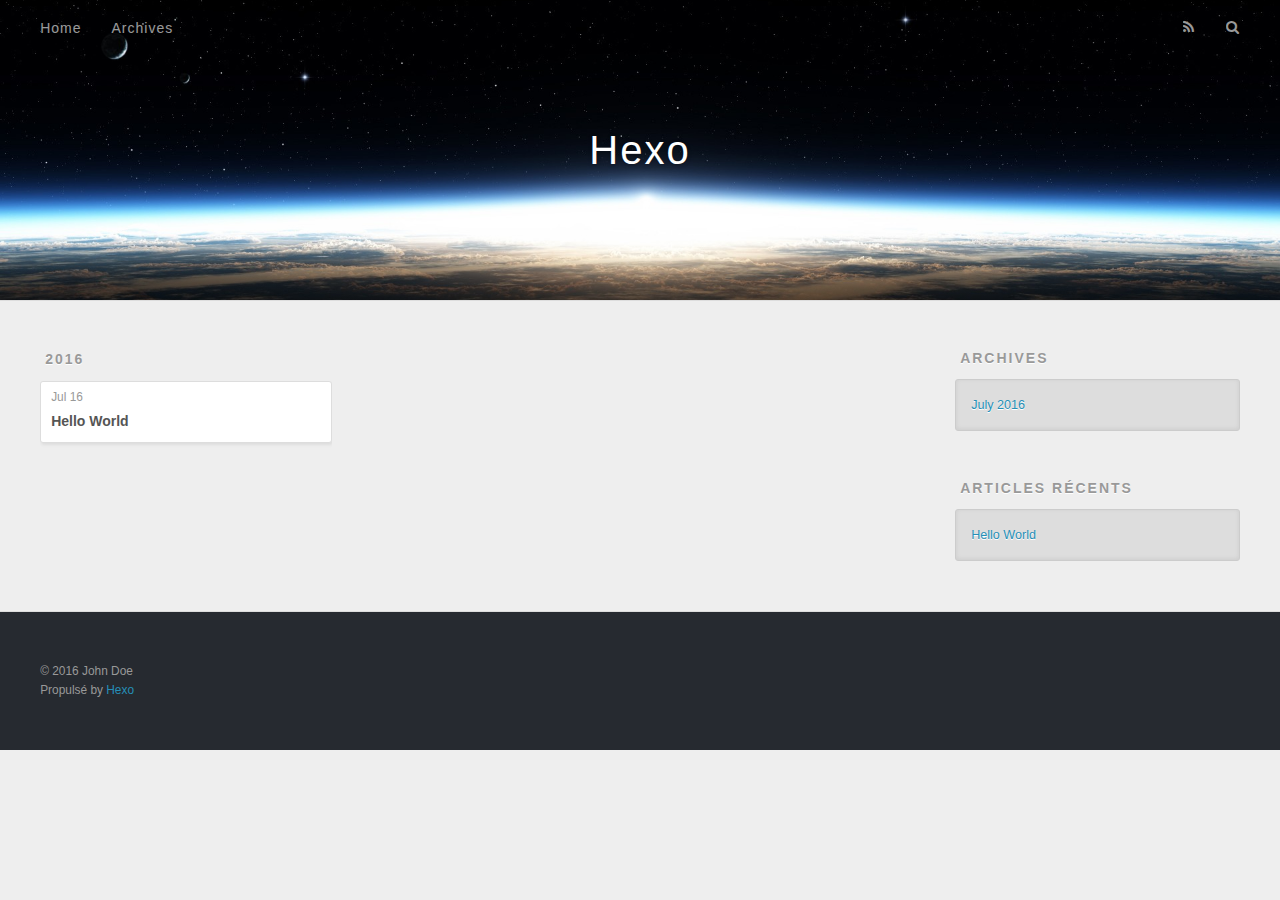
==== archives/index.html @ 78f859c8 "Site updated: 2016-07-16 10:54:52" ====
<!DOCTYPE html>
<html>
<head>
  <meta charset="utf-8">
  
  <title>Archives | Hexo</title>
  <meta name="viewport" content="width=device-width, initial-scale=1, maximum-scale=1">
  <meta property="og:type" content="website">
<meta property="og:title" content="Hexo">
<meta property="og:url" content="http://yoursite.com/archives/index.html">
<meta property="og:site_name" content="Hexo">
<meta name="twitter:card" content="summary">
<meta name="twitter:title" content="Hexo">
  
    <link rel="alternate" href="/atom.xml" title="Hexo" type="application/atom+xml">
  
  
    <link rel="icon" href="/favicon.png">
  
  
    <link href="//fonts.googleapis.com/css?family=Source+Code+Pro" rel="stylesheet" type="text/css">
  
  <link rel="stylesheet" href="/css/style.css">
  

</head>

<body>
  <div id="container">
    <div id="wrap">
      <header id="header">
  <div id="banner"></div>
  <div id="header-outer" class="outer">
    <div id="header-title" class="inner">
      <h1 id="logo-wrap">
        <a href="/" id="logo">Hexo</a>
      </h1>
      
    </div>
    <div id="header-inner" class="inner">
      <nav id="main-nav">
        <a id="main-nav-toggle" class="nav-icon"></a>
        
          <a class="main-nav-link" href="/">Home</a>
        
          <a class="main-nav-link" href="/archives">Archives</a>
        
      </nav>
      <nav id="sub-nav">
        
          <a id="nav-rss-link" class="nav-icon" href="/atom.xml" title="Flux RSS"></a>
        
        <a id="nav-search-btn" class="nav-icon" title="Rechercher"></a>
      </nav>
      <div id="search-form-wrap">
        <form action="//google.com/search" method="get" accept-charset="UTF-8" class="search-form"><input type="search" name="q" results="0" class="search-form-input" placeholder="Search"><button type="submit" class="search-form-submit">&#xF002;</button><input type="hidden" name="sitesearch" value="http://yoursite.com"></form>
      </div>
    </div>
  </div>
</header>
      <div class="outer">
        <section id="main">
  
  
    
    
      
      
      <section class="archives-wrap">
        <div class="archive-year-wrap">
          <a href="/archives/2016" class="archive-year">2016</a>
        </div>
        <div class="archives">
    
    <article class="archive-article archive-type-post">
  <div class="archive-article-inner">
    <header class="archive-article-header">
      <a href="/2016/07/16/hello-world/" class="archive-article-date">
  <time datetime="2016-07-16T02:08:41.000Z" itemprop="datePublished">Jul 16</time>
</a>
      
  
    <h1 itemprop="name">
      <a class="archive-article-title" href="/2016/07/16/hello-world/">Hello World</a>
    </h1>
  

    </header>
  </div>
</article>
  
  
    </div></section>
  

</section>
        
          <aside id="sidebar">
  
    

  
    

  
    
  
    
  <div class="widget-wrap">
    <h3 class="widget-title">Archives</h3>
    <div class="widget">
      <ul class="archive-list"><li class="archive-list-item"><a class="archive-list-link" href="/archives/2016/07/">July 2016</a></li></ul>
    </div>
  </div>


  
    
  <div class="widget-wrap">
    <h3 class="widget-title">Articles récents</h3>
    <div class="widget">
      <ul>
        
          <li>
            <a href="/2016/07/16/hello-world/">Hello World</a>
          </li>
        
      </ul>
    </div>
  </div>

  
</aside>
        
      </div>
      <footer id="footer">
  
  <div class="outer">
    <div id="footer-info" class="inner">
      &copy; 2016 John Doe<br>
      Propulsé by <a href="http://hexo.io/" target="_blank">Hexo</a>
    </div>
  </div>
</footer>
    </div>
    <nav id="mobile-nav">
  
    <a href="/" class="mobile-nav-link">Home</a>
  
    <a href="/archives" class="mobile-nav-link">Archives</a>
  
</nav>
    

<script src="//ajax.googleapis.com/ajax/libs/jquery/2.0.3/jquery.min.js"></script>


  <link rel="stylesheet" href="/fancybox/jquery.fancybox.css">
  <script src="/fancybox/jquery.fancybox.pack.js"></script>


<script src="/js/script.js"></script>

  </div>
</body>
</html>
---- css/style.css ----
body {
  width: 100%;
}
body:before,
body:after {
  content: "";
  display: table;
}
body:after {
  clear: both;
}
html,
body,
div,
span,
applet,
object,
iframe,
h1,
h2,
h3,
h4,
h5,
h6,
p,
blockquote,
pre,
a,
abbr,
acronym,
address,
big,
cite,
code,
del,
dfn,
em,
img,
ins,
kbd,
q,
s,
samp,
small,
strike,
strong,
sub,
sup,
tt,
var,
dl,
dt,
dd,
ol,
ul,
li,
fieldset,
form,
label,
legend,
table,
caption,
tbody,
tfoot,
thead,
tr,
th,
td {
  margin: 0;
  padding: 0;
  border: 0;
  outline: 0;
  font-weight: inherit;
  font-style: inherit;
  font-family: inherit;
  font-size: 100%;
  vertical-align: baseline;
}
body {
  line-height: 1;
  color: #000;
  background: #fff;
}
ol,
ul {
  list-style: none;
}
table {
  border-collapse: separate;
  border-spacing: 0;
  vertical-align: middle;
}
caption,
th,
td {
  text-align: left;
  font-weight: normal;
  vertical-align: middle;
}
a img {
  border: none;
}
input,
button {
  margin: 0;
  padding: 0;
}
input::-moz-focus-inner,
button::-moz-focus-inner {
  border: 0;
  padding: 0;
}
@font-face {
  font-family: FontAwesome;
  font-style: normal;
  font-weight: normal;
  src: url("fonts/fontawesome-webfont.eot?v=#4.0.3");
  src: url("fonts/fontawesome-webfont.eot?#iefix&v=#4.0.3") format("embedded-opentype"), url("fonts/fontawesome-webfont.woff?v=#4.0.3") format("woff"), url("fonts/fontawesome-webfont.ttf?v=#4.0.3") format("truetype"), url("fonts/fontawesome-webfont.svg#fontawesomeregular?v=#4.0.3") format("svg");
}
html,
body,
#container {
  height: 100%;
}
body {
  background: #eee;
  font: 14px "Helvetica Neue", Helvetica, Arial, sans-serif;
  -webkit-text-size-adjust: 100%;
}
.outer {
  max-width: 1220px;
  margin: 0 auto;
  padding: 0 20px;
}
.outer:before,
.outer:after {
  content: "";
  display: table;
}
.outer:after {
  clear: both;
}
.inner {
  display: inline;
  float: left;
  width: 98.33333333333333%;
  margin: 0 0.833333333333333%;
}
.left,
.alignleft {
  float: left;
}
.right,
.alignright {
  float: right;
}
.clear {
  clear: both;
}
#container {
  position: relative;
}
.mobile-nav-on {
  overflow: hidden;
}
#wrap {
  height: 100%;
  width: 100%;
  position: absolute;
  top: 0;
  left: 0;
  -webkit-transition: 0.2s ease-out;
  -moz-transition: 0.2s ease-out;
  -ms-transition: 0.2s ease-out;
  transition: 0.2s ease-out;
  z-index: 1;
  background: #eee;
}
.mobile-nav-on #wrap {
  left: 280px;
}
@media screen and (min-width: 768px) {
  #main {
    display: inline;
    float: left;
    width: 73.33333333333333%;
    margin: 0 0.833333333333333%;
  }
}
.article-date,
.article-category-link,
.archive-year,
.widget-title {
  text-decoration: none;
  text-transform: uppercase;
  letter-spacing: 2px;
  color: #999;
  margin-bottom: 1em;
  margin-left: 5px;
  line-height: 1em;
  text-shadow: 0 1px #fff;
  font-weight: bold;
}
.article-inner,
.archive-article-inner {
  background: #fff;
  -webkit-box-shadow: 1px 2px 3px #ddd;
  box-shadow: 1px 2px 3px #ddd;
  border: 1px solid #ddd;
  -webkit-border-radius: 3px;
  border-radius: 3px;
}
.article-entry h1,
.widget h1 {
  font-size: 2em;
}
.article-entry h2,
.widget h2 {
  font-size: 1.5em;
}
.article-entry h3,
.widget h3 {
  font-size: 1.3em;
}
.article-entry h4,
.widget h4 {
  font-size: 1.2em;
}
.article-entry h5,
.widget h5 {
  font-size: 1em;
}
.article-entry h6,
.widget h6 {
  font-size: 1em;
  color: #999;
}
.article-entry hr,
.widget hr {
  border: 1px dashed #ddd;
}
.article-entry strong,
.widget strong {
  font-weight: bold;
}
.article-entry em,
.widget em,
.article-entry cite,
.widget cite {
  font-style: italic;
}
.article-entry sup,
.widget sup,
.article-entry sub,
.widget sub {
  font-size: 0.75em;
  line-height: 0;
  position: relative;
  vertical-align: baseline;
}
.article-entry sup,
.widget sup {
  top: -0.5em;
}
.article-entry sub,
.widget sub {
  bottom: -0.2em;
}
.article-entry small,
.widget small {
  font-size: 0.85em;
}
.article-entry acronym,
.widget acronym,
.article-entry abbr,
.widget abbr {
  border-bottom: 1px dotted;
}
.article-entry ul,
.widget ul,
.article-entry ol,
.widget ol,
.article-entry dl,
.widget dl {
  margin: 0 20px;
  line-height: 1.6em;
}
.article-entry ul ul,
.widget ul ul,
.article-entry ol ul,
.widget ol ul,
.article-entry ul ol,
.widget ul ol,
.article-entry ol ol,
.widget ol ol {
  margin-top: 0;
  margin-bottom: 0;
}
.article-entry ul,
.widget ul {
  list-style: disc;
}
.article-entry ol,
.widget ol {
  list-style: decimal;
}
.article-entry dt,
.widget dt {
  font-weight: bold;
}
#header {
  height: 300px;
  position: relative;
  border-bottom: 1px solid #ddd;
}
#header:before,
#header:after {
  content: "";
  position: absolute;
  left: 0;
  right: 0;
  height: 40px;
}
#header:before {
  top: 0;
  background: -webkit-linear-gradient(rgba(0,0,0,0.2), transparent);
  background: -moz-linear-gradient(rgba(0,0,0,0.2), transparent);
  background: -ms-linear-gradient(rgba(0,0,0,0.2), transparent);
  background: linear-gradient(rgba(0,0,0,0.2), transparent);
}
#header:after {
  bottom: 0;
  background: -webkit-linear-gradient(transparent, rgba(0,0,0,0.2));
  background: -moz-linear-gradient(transparent, rgba(0,0,0,0.2));
  background: -ms-linear-gradient(transparent, rgba(0,0,0,0.2));
  background: linear-gradient(transparent, rgba(0,0,0,0.2));
}
#header-outer {
  height: 100%;
  position: relative;
}
#header-inner {
  position: relative;
  overflow: hidden;
}
#banner {
  position: absolute;
  top: 0;
  left: 0;
  width: 100%;
  height: 100%;
  background: url("images/banner.jpg") center #000;
  -webkit-background-size: cover;
  -moz-background-size: cover;
  background-size: cover;
  z-index: -1;
}
#header-title {
  text-align: center;
  height: 40px;
  position: absolute;
  top: 50%;
  left: 0;
  margin-top: -20px;
}
#logo,
#subtitle {
  text-decoration: none;
  color: #fff;
  font-weight: 300;
  text-shadow: 0 1px 4px rgba(0,0,0,0.3);
}
#logo {
  font-size: 40px;
  line-height: 40px;
  letter-spacing: 2px;
}
#subtitle {
  font-size: 16px;
  line-height: 16px;
  letter-spacing: 1px;
}
#subtitle-wrap {
  margin-top: 16px;
}
#main-nav {
  float: left;
  margin-left: -15px;
}
.nav-icon,
.main-nav-link {
  float: left;
  color: #fff;
  opacity: 0.6;
  text-decoration: none;
  text-shadow: 0 1px rgba(0,0,0,0.2);
  -webkit-transition: opacity 0.2s;
  -moz-transition: opacity 0.2s;
  -ms-transition: opacity 0.2s;
  transition: opacity 0.2s;
  display: block;
  padding: 20px 15px;
}
.nav-icon:hover,
.main-nav-link:hover {
  opacity: 1;
}
.nav-icon {
  font-family: FontAwesome;
  text-align: center;
  font-size: 14px;
  width: 14px;
  height: 14px;
  padding: 20px 15px;
  position: relative;
  cursor: pointer;
}
.main-nav-link {
  font-weight: 300;
  letter-spacing: 1px;
}
@media screen and (max-width: 479px) {
  .main-nav-link {
    display: none;
  }
}
#main-nav-toggle {
  display: none;
}
#main-nav-toggle:before {
  content: "\f0c9";
}
@media screen and (max-width: 479px) {
  #main-nav-toggle {
    display: block;
  }
}
#sub-nav {
  float: right;
  margin-right: -15px;
}
#nav-rss-link:before {
  content: "\f09e";
}
#nav-search-btn:before {
  content: "\f002";
}
#search-form-wrap {
  position: absolute;
  top: 15px;
  width: 150px;
  height: 30px;
  right: -150px;
  opacity: 0;
  -webkit-transition: 0.2s ease-out;
  -moz-transition: 0.2s ease-out;
  -ms-transition: 0.2s ease-out;
  transition: 0.2s ease-out;
}
#search-form-wrap.on {
  opacity: 1;
  right: 0;
}
@media screen and (max-width: 479px) {
  #search-form-wrap {
    width: 100%;
    right: -100%;
  }
}
.search-form {
  position: absolute;
  top: 0;
  left: 0;
  right: 0;
  background: #fff;
  padding: 5px 15px;
  -webkit-border-radius: 15px;
  border-radius: 15px;
  -webkit-box-shadow: 0 0 10px rgba(0,0,0,0.3);
  box-shadow: 0 0 10px rgba(0,0,0,0.3);
}
.search-form-input {
  border: none;
  background: none;
  color: #555;
  width: 100%;
  font: 13px "Helvetica Neue", Helvetica, Arial, sans-serif;
  outline: none;
}
.search-form-input::-webkit-search-results-decoration,
.search-form-input::-webkit-search-cancel-button {
  -webkit-appearance: none;
}
.search-form-submit {
  position: absolute;
  top: 50%;
  right: 10px;
  margin-top: -7px;
  font: 13px FontAwesome;
  border: none;
  background: none;
  color: #bbb;
  cursor: pointer;
}
.search-form-submit:hover,
.search-form-submit:focus {
  color: #777;
}
.article {
  margin: 50px 0;
}
.article-inner {
  overflow: hidden;
}
.article-meta:before,
.article-meta:after {
  content: "";
  display: table;
}
.article-meta:after {
  clear: both;
}
.article-date {
  float: left;
}
.article-category {
  float: left;
  line-height: 1em;
  color: #ccc;
  text-shadow: 0 1px #fff;
  margin-left: 8px;
}
.article-category:before {
  content: "\2022";
}
.article-category-link {
  margin: 0 12px 1em;
}
.article-header {
  padding: 20px 20px 0;
}
.article-title {
  text-decoration: none;
  font-size: 2em;
  font-weight: bold;
  color: #555;
  line-height: 1.1em;
  -webkit-transition: color 0.2s;
  -moz-transition: color 0.2s;
  -ms-transition: color 0.2s;
  transition: color 0.2s;
}
a.article-title:hover {
  color: #258fb8;
}
.article-entry {
  color: #555;
  padding: 0 20px;
}
.article-entry:before,
.article-entry:after {
  content: "";
  display: table;
}
.article-entry:after {
  clear: both;
}
.article-entry p,
.article-entry table {
  line-height: 1.6em;
  margin: 1.6em 0;
}
.article-entry h1,
.article-entry h2,
.article-entry h3,
.article-entry h4,
.article-entry h5,
.article-entry h6 {
  font-weight: bold;
}
.article-entry h1,
.article-entry h2,
.article-entry h3,
.article-entry h4,
.article-entry h5,
.article-entry h6 {
  line-height: 1.1em;
  margin: 1.1em 0;
}
.article-entry a {
  color: #258fb8;
  text-decoration: none;
}
.article-entry a:hover {
  text-decoration: underline;
}
.article-entry ul,
.article-entry ol,
.article-entry dl {
  margin-top: 1.6em;
  margin-bottom: 1.6em;
}
.article-entry img,
.article-entry video {
  max-width: 100%;
  height: auto;
  display: block;
  margin: auto;
}
.article-entry iframe {
  border: none;
}
.article-entry table {
  width: 100%;
  border-collapse: collapse;
  border-spacing: 0;
}
.article-entry th {
  font-weight: bold;
  border-bottom: 3px solid #ddd;
  padding-bottom: 0.5em;
}
.article-entry td {
  border-bottom: 1px solid #ddd;
  padding: 10px 0;
}
.article-entry blockquote {
  font-family: Georgia, "Times New Roman", serif;
  font-size: 1.4em;
  margin: 1.6em 20px;
  text-align: center;
}
.article-entry blockquote footer {
  font-size: 14px;
  margin: 1.6em 0;
  font-family: "Helvetica Neue", Helvetica, Arial, sans-serif;
}
.article-entry blockquote footer cite:before {
  content: "—";
  padding: 0 0.5em;
}
.article-entry .pullquote {
  text-align: left;
  width: 45%;
  margin: 0;
}
.article-entry .pullquote.left {
  margin-left: 0.5em;
  margin-right: 1em;
}
.article-entry .pullquote.right {
  margin-right: 0.5em;
  margin-left: 1em;
}
.article-entry .caption {
  color: #999;
  display: block;
  font-size: 0.9em;
  margin-top: 0.5em;
  position: relative;
  text-align: center;
}
.article-entry .video-container {
  position: relative;
  padding-top: 56.25%;
  height: 0;
  overflow: hidden;
}
.article-entry .video-container iframe,
.article-entry .video-container object,
.article-entry .video-container embed {
  position: absolute;
  top: 0;
  left: 0;
  width: 100%;
  height: 100%;
  margin-top: 0;
}
.article-more-link a {
  display: inline-block;
  line-height: 1em;
  padding: 6px 15px;
  -webkit-border-radius: 15px;
  border-radius: 15px;
  background: #eee;
  color: #999;
  text-shadow: 0 1px #fff;
  text-decoration: none;
}
.article-more-link a:hover {
  background: #258fb8;
  color: #fff;
  text-decoration: none;
  text-shadow: 0 1px #1e7293;
}
.article-footer {
  font-size: 0.85em;
  line-height: 1.6em;
  border-top: 1px solid #ddd;
  padding-top: 1.6em;
  margin: 0 20px 20px;
}
.article-footer:before,
.article-footer:after {
  content: "";
  display: table;
}
.article-footer:after {
  clear: both;
}
.article-footer a {
  color: #999;
  text-decoration: none;
}
.article-footer a:hover {
  color: #555;
}
.article-tag-list-item {
  float: left;
  margin-right: 10px;
}
.article-tag-list-link:before {
  content: "#";
}
.article-comment-link {
  float: right;
}
.article-comment-link:before {
  content: "\f075";
  font-family: FontAwesome;
  padding-right: 8px;
}
.article-share-link {
  cursor: pointer;
  float: right;
  margin-left: 20px;
}
.article-share-link:before {
  content: "\f064";
  font-family: FontAwesome;
  padding-right: 6px;
}
#article-nav {
  position: relative;
}
#article-nav:before,
#article-nav:after {
  content: "";
  display: table;
}
#article-nav:after {
  clear: both;
}
@media screen and (min-width: 768px) {
  #article-nav {
    margin: 50px 0;
  }
  #article-nav:before {
    width: 8px;
    height: 8px;
    position: absolute;
    top: 50%;
    left: 50%;
    margin-top: -4px;
    margin-left: -4px;
    content: "";
    -webkit-border-radius: 50%;
    border-radius: 50%;
    background: #ddd;
    -webkit-box-shadow: 0 1px 2px #fff;
    box-shadow: 0 1px 2px #fff;
  }
}
.article-nav-link-wrap {
  text-decoration: none;
  text-shadow: 0 1px #fff;
  color: #999;
  -webkit-box-sizing: border-box;
  -moz-box-sizing: border-box;
  box-sizing: border-box;
  margin-top: 50px;
  text-align: center;
  display: block;
}
.article-nav-link-wrap:hover {
  color: #555;
}
@media screen and (min-width: 768px) {
  .article-nav-link-wrap {
    width: 50%;
    margin-top: 0;
  }
}
@media screen and (min-width: 768px) {
  #article-nav-newer {
    float: left;
    text-align: right;
    padding-right: 20px;
  }
}
@media screen and (min-width: 768px) {
  #article-nav-older {
    float: right;
    text-align: left;
    padding-left: 20px;
  }
}
.article-nav-caption {
  text-transform: uppercase;
  letter-spacing: 2px;
  color: #ddd;
  line-height: 1em;
  font-weight: bold;
}
#article-nav-newer .article-nav-caption {
  margin-right: -2px;
}
.article-nav-title {
  font-size: 0.85em;
  line-height: 1.6em;
  margin-top: 0.5em;
}
.article-share-box {
  position: absolute;
  display: none;
  background: #fff;
  -webkit-box-shadow: 1px 2px 10px rgba(0,0,0,0.2);
  box-shadow: 1px 2px 10px rgba(0,0,0,0.2);
  -webkit-border-radius: 3px;
  border-radius: 3px;
  margin-left: -145px;
  overflow: hidden;
  z-index: 1;
}
.article-share-box.on {
  display: block;
}
.article-share-input {
  width: 100%;
  background: none;
  -webkit-box-sizing: border-box;
  -moz-box-sizing: border-box;
  box-sizing: border-box;
  font: 14px "Helvetica Neue", Helvetica, Arial, sans-serif;
  padding: 0 15px;
  color: #555;
  outline: none;
  border: 1px solid #ddd;
  -webkit-border-radius: 3px 3px 0 0;
  border-radius: 3px 3px 0 0;
  height: 36px;
  line-height: 36px;
}
.article-share-links {
  background: #eee;
}
.article-share-links:before,
.article-share-links:after {
  content: "";
  display: table;
}
.article-share-links:after {
  clear: both;
}
.article-share-twitter,
.article-share-facebook,
.article-share-pinterest,
.article-share-google {
  width: 50px;
  height: 36px;
  display: block;
  float: left;
  position: relative;
  color: #999;
  text-shadow: 0 1px #fff;
}
.article-share-twitter:before,
.article-share-facebook:before,
.article-share-pinterest:before,
.article-share-google:before {
  font-size: 20px;
  font-family: FontAwesome;
  width: 20px;
  height: 20px;
  position: absolute;
  top: 50%;
  left: 50%;
  margin-top: -10px;
  margin-left: -10px;
  text-align: center;
}
.article-share-twitter:hover,
.article-share-facebook:hover,
.article-share-pinterest:hover,
.article-share-google:hover {
  color: #fff;
}
.article-share-twitter:before {
  content: "\f099";
}
.article-share-twitter:hover {
  background: #00aced;
  text-shadow: 0 1px #008abe;
}
.article-share-facebook:before {
  content: "\f09a";
}
.article-share-facebook:hover {
  background: #3b5998;
  text-shadow: 0 1px #2f477a;
}
.article-share-pinterest:before {
  content: "\f0d2";
}
.article-share-pinterest:hover {
  background: #cb2027;
  text-shadow: 0 1px #a21a1f;
}
.article-share-google:before {
  content: "\f0d5";
}
.article-share-google:hover {
  background: #dd4b39;
  text-shadow: 0 1px #be3221;
}
.article-gallery {
  background: #000;
  position: relative;
}
.article-gallery-photos {
  position: relative;
  overflow: hidden;
}
.article-gallery-img {
  display: none;
  max-width: 100%;
}
.article-gallery-img:first-child {
  display: block;
}
.article-gallery-img.loaded {
  position: absolute;
  display: block;
}
.article-gallery-img img {
  display: block;
  max-width: 100%;
  margin: 0 auto;
}
#comments {
  background: #fff;
  -webkit-box-shadow: 1px 2px 3px #ddd;
  box-shadow: 1px 2px 3px #ddd;
  padding: 20px;
  border: 1px solid #ddd;
  -webkit-border-radius: 3px;
  border-radius: 3px;
  margin: 50px 0;
}
#comments a {
  color: #258fb8;
}
.archives-wrap {
  margin: 50px 0;
}
.archives:before,
.archives:after {
  content: "";
  display: table;
}
.archives:after {
  clear: both;
}
.archive-year-wrap {
  margin-bottom: 1em;
}
.archives {
  -webkit-column-gap: 10px;
  -moz-column-gap: 10px;
  column-gap: 10px;
}
@media screen and (min-width: 480px) and (max-width: 767px) {
  .archives {
    -webkit-column-count: 2;
    -moz-column-count: 2;
    column-count: 2;
  }
}
@media screen and (min-width: 768px) {
  .archives {
    -webkit-column-count: 3;
    -moz-column-count: 3;
    column-count: 3;
  }
}
.archive-article {
  -webkit-column-break-inside: avoid;
  page-break-inside: avoid;
  overflow: hidden;
  break-inside: avoid-column;
}
.archive-article-inner {
  padding: 10px;
  margin-bottom: 15px;
}
.archive-article-title {
  text-decoration: none;
  font-weight: bold;
  color: #555;
  -webkit-transition: color 0.2s;
  -moz-transition: color 0.2s;
  -ms-transition: color 0.2s;
  transition: color 0.2s;
  line-height: 1.6em;
}
.archive-article-title:hover {
  color: #258fb8;
}
.archive-article-footer {
  margin-top: 1em;
}
.archive-article-date {
  color: #999;
  text-decoration: none;
  font-size: 0.85em;
  line-height: 1em;
  margin-bottom: 0.5em;
  display: block;
}
#page-nav {
  margin: 50px auto;
  background: #fff;
  -webkit-box-shadow: 1px 2px 3px #ddd;
  box-shadow: 1px 2px 3px #ddd;
  border: 1px solid #ddd;
  -webkit-border-radius: 3px;
  border-radius: 3px;
  text-align: center;
  color: #999;
  overflow: hidden;
}
#page-nav:before,
#page-nav:after {
  content: "";
  display: table;
}
#page-nav:after {
  clear: both;
}
#page-nav a,
#page-nav span {
  padding: 10px 20px;
  line-height: 1;
  height: 2ex;
}
#page-nav a {
  color: #999;
  text-decoration: none;
}
#page-nav a:hover {
  background: #999;
  color: #fff;
}
#page-nav .prev {
  float: left;
}
#page-nav .next {
  float: right;
}
#page-nav .page-number {
  display: inline-block;
}
@media screen and (max-width: 479px) {
  #page-nav .page-number {
    display: none;
  }
}
#page-nav .current {
  color: #555;
  font-weight: bold;
}
#page-nav .space {
  color: #ddd;
}
#footer {
  background: #262a30;
  padding: 50px 0;
  border-top: 1px solid #ddd;
  color: #999;
}
#footer a {
  color: #258fb8;
  text-decoration: none;
}
#footer a:hover {
  text-decoration: underline;
}
#footer-info {
  line-height: 1.6em;
  font-size: 0.85em;
}
.article-entry pre,
.article-entry .highlight {
  background: #2d2d2d;
  margin: 0 -20px;
  padding: 15px 20px;
  border-style: solid;
  border-color: #ddd;
  border-width: 1px 0;
  overflow: auto;
  color: #ccc;
  line-height: 22.400000000000002px;
}
.article-entry .highlight .gutter pre,
.article-entry .gist .gist-file .gist-data .line-numbers {
  color: #666;
  font-size: 0.85em;
}
.article-entry pre,
.article-entry code {
  font-family: "Source Code Pro", Consolas, Monaco, Menlo, Consolas, monospace;
}
.article-entry code {
  background: #eee;
  text-shadow: 0 1px #fff;
  padding: 0 0.3em;
}
.article-entry pre code {
  background: none;
  text-shadow: none;
  padding: 0;
}
.article-entry .highlight pre {
  border: none;
  margin: 0;
  padding: 0;
}
.article-entry .highlight table {
  margin: 0;
  width: auto;
}
.article-entry .highlight td {
  border: none;
  padding: 0;
}
.article-entry .highlight figcaption {
  font-size: 0.85em;
  color: #999;
  line-height: 1em;
  margin-bottom: 1em;
}
.article-entry .highlight figcaption:before,
.article-entry .highlight figcaption:after {
  content: "";
  display: table;
}
.article-entry .highlight figcaption:after {
  clear: both;
}
.article-entry .highlight figcaption a {
  float: right;
}
.article-entry .highlight .gutter pre {
  text-align: right;
  padding-right: 20px;
}
.article-entry .highlight .line {
  height: 22.400000000000002px;
}
.article-entry .highlight .line.marked {
  background: #515151;
}
.article-entry .gist {
  margin: 0 -20px;
  border-style: solid;
  border-color: #ddd;
  border-width: 1px 0;
  background: #2d2d2d;
  padding: 15px 20px 15px 0;
}
.article-entry .gist .gist-file {
  border: none;
  font-family: "Source Code Pro", Consolas, Monaco, Menlo, Consolas, monospace;
  margin: 0;
}
.article-entry .gist .gist-file .gist-data {
  background: none;
  border: none;
}
.article-entry .gist .gist-file .gist-data .line-numbers {
  background: none;
  border: none;
  padding: 0 20px 0 0;
}
.article-entry .gist .gist-file .gist-data .line-data {
  padding: 0 !important;
}
.article-entry .gist .gist-file .highlight {
  margin: 0;
  padding: 0;
  border: none;
}
.article-entry .gist .gist-file .gist-meta {
  background: #2d2d2d;
  color: #999;
  font: 0.85em "Helvetica Neue", Helvetica, Arial, sans-serif;
  text-shadow: 0 0;
  padding: 0;
  margin-top: 1em;
  margin-left: 20px;
}
.article-entry .gist .gist-file .gist-meta a {
  color: #258fb8;
  font-weight: normal;
}
.article-entry .gist .gist-file .gist-meta a:hover {
  text-decoration: underline;
}
pre .comment,
pre .title {
  color: #999;
}
pre .variable,
pre .attribute,
pre .tag,
pre .regexp,
pre .ruby .constant,
pre .xml .tag .title,
pre .xml .pi,
pre .xml .doctype,
pre .html .doctype,
pre .css .id,
pre .css .class,
pre .css .pseudo {
  color: #f2777a;
}
pre .number,
pre .preprocessor,
pre .built_in,
pre .literal,
pre .params,
pre .constant {
  color: #f99157;
}
pre .class,
pre .ruby .class .title,
pre .css .rules .attribute {
  color: #9c9;
}
pre .string,
pre .value,
pre .inheritance,
pre .header,
pre .ruby .symbol,
pre .xml .cdata {
  color: #9c9;
}
pre .css .hexcolor {
  color: #6cc;
}
pre .function,
pre .python .decorator,
pre .python .title,
pre .ruby .function .title,
pre .ruby .title .keyword,
pre .perl .sub,
pre .javascript .title,
pre .coffeescript .title {
  color: #69c;
}
pre .keyword,
pre .javascript .function {
  color: #c9c;
}
@media screen and (max-width: 479px) {
  #mobile-nav {
    position: absolute;
    top: 0;
    left: 0;
    width: 280px;
    height: 100%;
    background: #191919;
    border-right: 1px solid #fff;
  }
}
@media screen and (max-width: 479px) {
  .mobile-nav-link {
    display: block;
    color: #999;
    text-decoration: none;
    padding: 15px 20px;
    font-weight: bold;
  }
  .mobile-nav-link:hover {
    color: #fff;
  }
}
@media screen and (min-width: 768px) {
  #sidebar {
    display: inline;
    float: left;
    width: 23.333333333333332%;
    margin: 0 0.833333333333333%;
  }
}
.widget-wrap {
  margin: 50px 0;
}
.widget {
  color: #777;
  text-shadow: 0 1px #fff;
  background: #ddd;
  -webkit-box-shadow: 0 -1px 4px #ccc inset;
  box-shadow: 0 -1px 4px #ccc inset;
  border: 1px solid #ccc;
  padding: 15px;
  -webkit-border-radius: 3px;
  border-radius: 3px;
}
.widget a {
  color: #258fb8;
  text-decoration: none;
}
.widget a:hover {
  text-decoration: underline;
}
.widget ul ul,
.widget ol ul,
.widget dl ul,
.widget ul ol,
.widget ol ol,
.widget dl ol,
.widget ul dl,
.widget ol dl,
.widget dl dl {
  margin-left: 15px;
  list-style: disc;
}
.widget {
  line-height: 1.6em;
  word-wrap: break-word;
  font-size: 0.9em;
}
.widget ul,
.widget ol {
  list-style: none;
  margin: 0;
}
.widget ul ul,
.widget ol ul,
.widget ul ol,
.widget ol ol {
  margin: 0 20px;
}
.widget ul ul,
.widget ol ul {
  list-style: disc;
}
.widget ul ol,
.widget ol ol {
  list-style: decimal;
}
.category-list-count,
.tag-list-count,
.archive-list-count {
  padding-left: 5px;
  color: #999;
  font-size: 0.85em;
}
.category-list-count:before,
.tag-list-count:before,
.archive-list-count:before {
  content: "(";
}
.category-list-count:after,
.tag-list-count:after,
.archive-list-count:after {
  content: ")";
}
.tagcloud a {
  margin-right: 5px;
  display: inline-block;
}
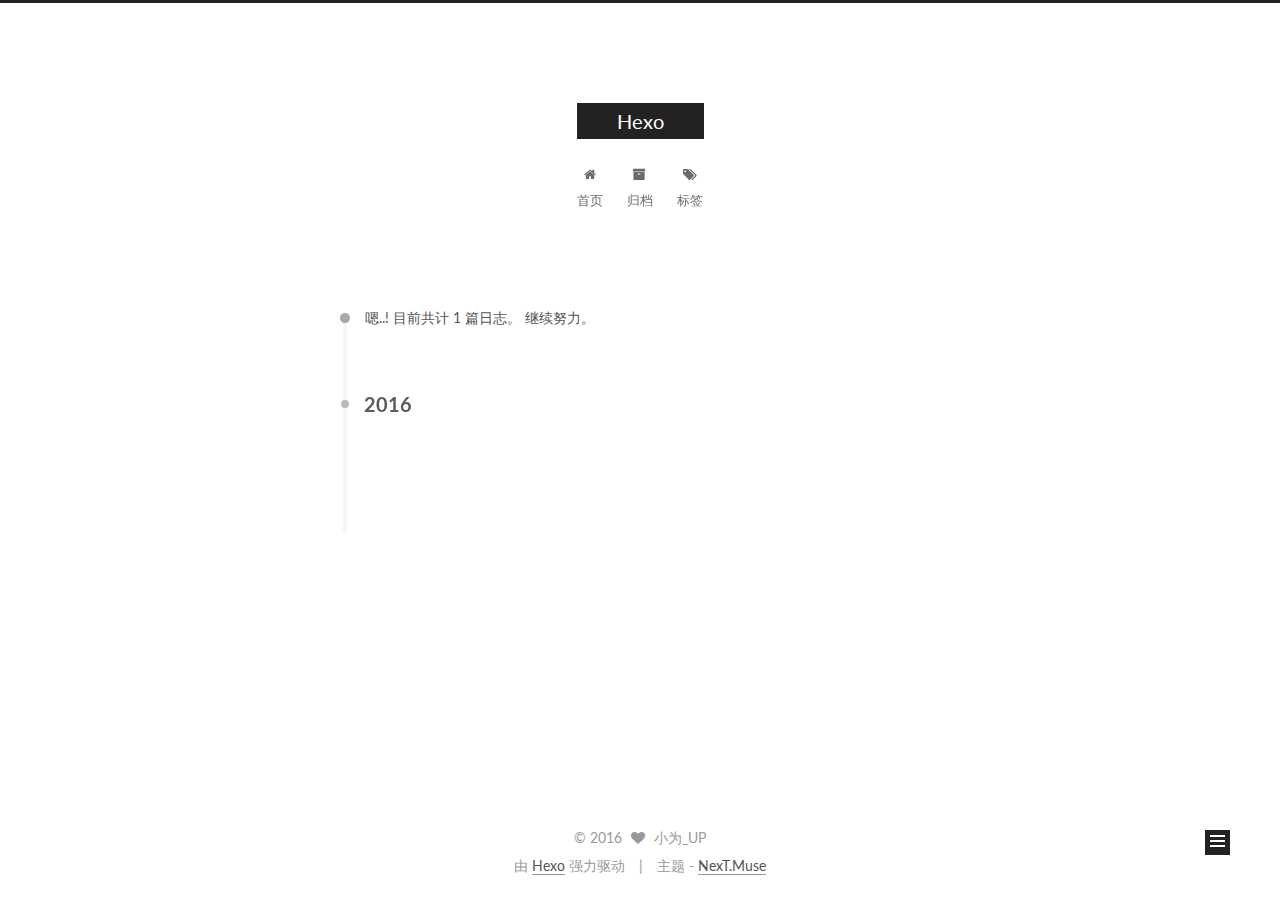
==== commit 631cc2c3: "Site updated: 2016-07-16 11:36:51" ====
--- a/archives/index.html
+++ b/archives/index.html
@@ -1,166 +1,466 @@
-<!DOCTYPE html>
-<html>
+<!doctype html>
+
+
+
+  
+
+
+<html class="theme-next muse use-motion">
 <head>
-  <meta charset="utf-8">
-  
-  <title>Archives | Hexo</title>
-  <meta name="viewport" content="width=device-width, initial-scale=1, maximum-scale=1">
-  <meta property="og:type" content="website">
+  <meta charset="UTF-8"/>
+<meta http-equiv="X-UA-Compatible" content="IE=edge,chrome=1" />
+<meta name="viewport" content="width=device-width, initial-scale=1, maximum-scale=1"/>
+
+
+
+<meta http-equiv="Cache-Control" content="no-transform" />
+<meta http-equiv="Cache-Control" content="no-siteapp" />
+
+
+
+
+
+
+
+
+
+
+
+
+  
+  
+  <link href="/vendors/fancybox/source/jquery.fancybox.css?v=2.1.5" rel="stylesheet" type="text/css" />
+
+
+
+
+  
+  
+  
+  
+
+  
+    
+    
+  
+
+  
+
+  
+
+  
+
+  
+
+  
+    
+    
+    <link href="//fonts.googleapis.com/css?family=Lato:300,300italic,400,400italic,700,700italic&subset=latin,latin-ext" rel="stylesheet" type="text/css">
+  
+
+
+
+
+
+
+<link href="/vendors/font-awesome/css/font-awesome.min.css?v=4.4.0" rel="stylesheet" type="text/css" />
+
+<link href="/css/main.css?v=5.0.1" rel="stylesheet" type="text/css" />
+
+
+  <meta name="keywords" content="Hexo, NexT" />
+
+
+
+
+
+
+
+
+  <link rel="shortcut icon" type="image/x-icon" href="/favicon.ico?v=5.0.1" />
+
+
+
+
+
+
+<meta property="og:type" content="website">
 <meta property="og:title" content="Hexo">
 <meta property="og:url" content="http://yoursite.com/archives/index.html">
 <meta property="og:site_name" content="Hexo">
 <meta name="twitter:card" content="summary">
 <meta name="twitter:title" content="Hexo">
-  
-    <link rel="alternate" href="/atom.xml" title="Hexo" type="application/atom+xml">
-  
-  
-    <link rel="icon" href="/favicon.png">
-  
-  
-    <link href="//fonts.googleapis.com/css?family=Source+Code+Pro" rel="stylesheet" type="text/css">
-  
-  <link rel="stylesheet" href="/css/style.css">
-  
-
+
+
+
+<script type="text/javascript" id="hexo.configuration">
+  var NexT = window.NexT || {};
+  var CONFIG = {
+    scheme: 'Muse',
+    sidebar: {"position":"left","display":"post"},
+    fancybox: true,
+    motion: true,
+    duoshuo: {
+      userId: 0,
+      author: '博主'
+    }
+  };
+</script>
+
+
+
+
+  <link rel="canonical" href="http://yoursite.com/archives/"/>
+
+  <title> 归档 | Hexo </title>
 </head>
 
-<body>
-  <div id="container">
-    <div id="wrap">
-      <header id="header">
-  <div id="banner"></div>
-  <div id="header-outer" class="outer">
-    <div id="header-title" class="inner">
-      <h1 id="logo-wrap">
-        <a href="/" id="logo">Hexo</a>
+<body itemscope itemtype="http://schema.org/WebPage" lang="zh-Hans">
+
+  
+
+
+
+
+
+
+
+
+
+
+  
+  
+    
+  
+
+  <div class="container one-collumn sidebar-position-left  page-archive  ">
+    <div class="headband"></div>
+
+    <header id="header" class="header" itemscope itemtype="http://schema.org/WPHeader">
+      <div class="header-inner"><div class="site-meta ">
+  
+
+  <div class="custom-logo-site-title">
+    <a href="/"  class="brand" rel="start">
+      <span class="logo-line-before"><i></i></span>
+      <span class="site-title">Hexo</span>
+      <span class="logo-line-after"><i></i></span>
+    </a>
+  </div>
+  <p class="site-subtitle"></p>
+</div>
+
+<div class="site-nav-toggle">
+  <button>
+    <span class="btn-bar"></span>
+    <span class="btn-bar"></span>
+    <span class="btn-bar"></span>
+  </button>
+</div>
+
+<nav class="site-nav">
+  
+
+  
+    <ul id="menu" class="menu">
+      
+        
+        <li class="menu-item menu-item-home">
+          <a href="/" rel="section">
+            
+              <i class="menu-item-icon fa fa-fw fa-home"></i> <br />
+            
+            首页
+          </a>
+        </li>
+      
+        
+        <li class="menu-item menu-item-archives">
+          <a href="/archives" rel="section">
+            
+              <i class="menu-item-icon fa fa-fw fa-archive"></i> <br />
+            
+            归档
+          </a>
+        </li>
+      
+        
+        <li class="menu-item menu-item-tags">
+          <a href="/tags" rel="section">
+            
+              <i class="menu-item-icon fa fa-fw fa-tags"></i> <br />
+            
+            标签
+          </a>
+        </li>
+      
+
+      
+    </ul>
+  
+
+  
+</nav>
+
+ </div>
+    </header>
+
+    <main id="main" class="main">
+      <div class="main-inner">
+        <div class="content-wrap">
+          <div id="content" class="content">
+            
+
+  <section id="posts" class="posts-collapse">
+    <span class="archive-move-on"></span>
+
+    <span class="archive-page-counter">
+      
+      
+      
+        
+      
+      嗯..! 目前共计 1 篇日志。 继续努力。
+    </span>
+
+    
+
+      
+      
+      
+
+      
+        
+        <div class="collection-title">
+          <h2 class="archive-year motion-element" id="archive-year-2016">2016</h2>
+        </div>
+      
+      
+
+      
+
+  <article class="post post-type-normal" itemscope itemtype="http://schema.org/Article">
+    <header class="post-header">
+
+      <h1 class="post-title">
+        
+            <a class="post-title-link" href="/2016/07/16/hello-world/" itemprop="url">
+              
+                <span itemprop="name">Hello World</span>
+              
+            </a>
+        
       </h1>
-      
-    </div>
-    <div id="header-inner" class="inner">
-      <nav id="main-nav">
-        <a id="main-nav-toggle" class="nav-icon"></a>
-        
-          <a class="main-nav-link" href="/">Home</a>
-        
-          <a class="main-nav-link" href="/archives">Archives</a>
-        
-      </nav>
-      <nav id="sub-nav">
-        
-          <a id="nav-rss-link" class="nav-icon" href="/atom.xml" title="Flux RSS"></a>
-        
-        <a id="nav-search-btn" class="nav-icon" title="Rechercher"></a>
-      </nav>
-      <div id="search-form-wrap">
-        <form action="//google.com/search" method="get" accept-charset="UTF-8" class="search-form"><input type="search" name="q" results="0" class="search-form-input" placeholder="Search"><button type="submit" class="search-form-submit">&#xF002;</button><input type="hidden" name="sitesearch" value="http://yoursite.com"></form>
+
+      <div class="post-meta">
+        <time class="post-time" itemprop="dateCreated"
+              datetime="2016-07-16T10:08:41+08:00"
+              content="2016-07-16" >
+          07-16
+        </time>
       </div>
+
+    </header>
+  </article>
+
+
+
+    
+
+  </section>
+
+  
+
+
+
+          </div>
+          
+
+
+          
+
+        </div>
+        
+          
+  
+  <div class="sidebar-toggle">
+    <div class="sidebar-toggle-line-wrap">
+      <span class="sidebar-toggle-line sidebar-toggle-line-first"></span>
+      <span class="sidebar-toggle-line sidebar-toggle-line-middle"></span>
+      <span class="sidebar-toggle-line sidebar-toggle-line-last"></span>
     </div>
   </div>
-</header>
-      <div class="outer">
-        <section id="main">
-  
-  
-    
-    
-      
-      
-      <section class="archives-wrap">
-        <div class="archive-year-wrap">
-          <a href="/archives/2016" class="archive-year">2016</a>
+
+  <aside id="sidebar" class="sidebar">
+    <div class="sidebar-inner">
+
+      
+
+      
+
+      <section class="site-overview sidebar-panel  sidebar-panel-active ">
+        <div class="site-author motion-element" itemprop="author" itemscope itemtype="http://schema.org/Person">
+          <img class="site-author-image" itemprop="image"
+               src="/uploads/head.png"
+               alt="小为_UP" />
+          <p class="site-author-name" itemprop="name">小为_UP</p>
+          <p class="site-description motion-element" itemprop="description"></p>
         </div>
-        <div class="archives">
-    
-    <article class="archive-article archive-type-post">
-  <div class="archive-article-inner">
-    <header class="archive-article-header">
-      <a href="/2016/07/16/hello-world/" class="archive-article-date">
-  <time datetime="2016-07-16T02:08:41.000Z" itemprop="datePublished">Jul 16</time>
-</a>
-      
-  
-    <h1 itemprop="name">
-      <a class="archive-article-title" href="/2016/07/16/hello-world/">Hello World</a>
-    </h1>
-  
-
-    </header>
-  </div>
-</article>
-  
-  
-    </div></section>
-  
-
-</section>
-        
-          <aside id="sidebar">
-  
-    
-
-  
-    
-
-  
-    
-  
-    
-  <div class="widget-wrap">
-    <h3 class="widget-title">Archives</h3>
-    <div class="widget">
-      <ul class="archive-list"><li class="archive-list-item"><a class="archive-list-link" href="/archives/2016/07/">July 2016</a></li></ul>
+        <nav class="site-state motion-element">
+          <div class="site-state-item site-state-posts">
+            <a href="/archives">
+              <span class="site-state-item-count">1</span>
+              <span class="site-state-item-name">日志</span>
+            </a>
+          </div>
+
+          
+
+          
+
+        </nav>
+
+        
+
+        <div class="links-of-author motion-element">
+          
+        </div>
+
+        
+        
+
+        
+        
+
+      </section>
+
+      
+
+    </div>
+  </aside>
+
+
+        
+      </div>
+    </main>
+
+    <footer id="footer" class="footer">
+      <div class="footer-inner">
+        <div class="copyright" >
+  
+  &copy; 
+  <span itemprop="copyrightYear">2016</span>
+  <span class="with-love">
+    <i class="fa fa-heart"></i>
+  </span>
+  <span class="author" itemprop="copyrightHolder">小为_UP</span>
+</div>
+
+<div class="powered-by">
+  由 <a class="theme-link" href="http://hexo.io">Hexo</a> 强力驱动
+</div>
+
+<div class="theme-info">
+  主题 -
+  <a class="theme-link" href="https://github.com/iissnan/hexo-theme-next">
+    NexT.Muse
+  </a>
+</div>
+
+        
+
+        
+      </div>
+    </footer>
+
+    <div class="back-to-top">
+      <i class="fa fa-arrow-up"></i>
     </div>
   </div>
 
-
-  
-    
-  <div class="widget-wrap">
-    <h3 class="widget-title">Articles récents</h3>
-    <div class="widget">
-      <ul>
-        
-          <li>
-            <a href="/2016/07/16/hello-world/">Hello World</a>
-          </li>
-        
-      </ul>
-    </div>
-  </div>
-
-  
-</aside>
-        
-      </div>
-      <footer id="footer">
-  
-  <div class="outer">
-    <div id="footer-info" class="inner">
-      &copy; 2016 John Doe<br>
-      Propulsé by <a href="http://hexo.io/" target="_blank">Hexo</a>
-    </div>
-  </div>
-</footer>
-    </div>
-    <nav id="mobile-nav">
-  
-    <a href="/" class="mobile-nav-link">Home</a>
-  
-    <a href="/archives" class="mobile-nav-link">Archives</a>
-  
-</nav>
-    
-
-<script src="//ajax.googleapis.com/ajax/libs/jquery/2.0.3/jquery.min.js"></script>
-
-
-  <link rel="stylesheet" href="/fancybox/jquery.fancybox.css">
-  <script src="/fancybox/jquery.fancybox.pack.js"></script>
-
-
-<script src="/js/script.js"></script>
-
-  </div>
+  
+
+<script type="text/javascript">
+  if (Object.prototype.toString.call(window.Promise) !== '[object Function]') {
+    window.Promise = null;
+  }
+</script>
+
+
+
+
+
+
+
+
+
+  
+
+
+
+  
+  <script type="text/javascript" src="/vendors/jquery/index.js?v=2.1.3"></script>
+
+  
+  <script type="text/javascript" src="/vendors/fastclick/lib/fastclick.min.js?v=1.0.6"></script>
+
+  
+  <script type="text/javascript" src="/vendors/jquery_lazyload/jquery.lazyload.js?v=1.9.7"></script>
+
+  
+  <script type="text/javascript" src="/vendors/velocity/velocity.min.js?v=1.2.1"></script>
+
+  
+  <script type="text/javascript" src="/vendors/velocity/velocity.ui.min.js?v=1.2.1"></script>
+
+  
+  <script type="text/javascript" src="/vendors/fancybox/source/jquery.fancybox.pack.js?v=2.1.5"></script>
+
+
+  
+
+
+  <script type="text/javascript" src="/js/src/utils.js?v=5.0.1"></script>
+
+  <script type="text/javascript" src="/js/src/motion.js?v=5.0.1"></script>
+
+
+
+  
+  
+
+  
+  
+    <script type="text/javascript" id="motion.page.archive">
+      $('.archive-year').velocity('transition.slideLeftIn');
+    </script>
+  
+
+
+  
+
+
+  <script type="text/javascript" src="/js/src/bootstrap.js?v=5.0.1"></script>
+
+
+
+  
+
+
+
+  
+
+
+
+
+  
+  
+
+  
+
+  
+
+  
+
 </body>
-</html>+</html>
--- a/css/main.css
+++ b/css/main.css
@@ -0,0 +1,2182 @@
+/* normalize.css v3.0.2 | MIT License | git.io/normalize */
+html {
+  font-family: sans-serif; /* 1 */
+  -ms-text-size-adjust: 100%; /* 2 */
+  -webkit-text-size-adjust: 100%; /* 2 */
+}
+body {
+  margin: 0;
+}
+article,
+aside,
+details,
+figcaption,
+figure,
+footer,
+header,
+hgroup,
+main,
+menu,
+nav,
+section,
+summary {
+  display: block;
+}
+audio,
+canvas,
+progress,
+video {
+  display: inline-block; /* 1 */
+  vertical-align: baseline; /* 2 */
+}
+audio:not([controls]) {
+  display: none;
+  height: 0;
+}
+[hidden],
+template {
+  display: none;
+}
+a {
+  background-color: transparent;
+}
+a:active,
+a:hover {
+  outline: 0;
+}
+abbr[title] {
+  border-bottom: 1px dotted;
+}
+b,
+strong {
+  font-weight: bold;
+}
+dfn {
+  font-style: italic;
+}
+h1 {
+  font-size: 2em;
+  margin: 0.67em 0;
+}
+mark {
+  background: #ff0;
+  color: #000;
+}
+small {
+  font-size: 80%;
+}
+sub,
+sup {
+  font-size: 75%;
+  line-height: 0;
+  position: relative;
+  vertical-align: baseline;
+}
+sup {
+  top: -0.5em;
+}
+sub {
+  bottom: -0.25em;
+}
+img {
+  border: 0;
+}
+svg:not(:root) {
+  overflow: hidden;
+}
+figure {
+  margin: 1em 40px;
+}
+hr {
+  -moz-box-sizing: content-box;
+  box-sizing: content-box;
+  height: 0;
+}
+pre {
+  overflow: auto;
+}
+code,
+kbd,
+pre,
+samp {
+  font-family: monospace, monospace;
+  font-size: 1em;
+}
+button,
+input,
+optgroup,
+select,
+textarea {
+  color: inherit; /* 1 */
+  font: inherit; /* 2 */
+  margin: 0; /* 3 */
+}
+button {
+  overflow: visible;
+}
+button,
+select {
+  text-transform: none;
+}
+button,
+html input[type="button"],
+input[type="reset"],
+input[type="submit"] {
+  -webkit-appearance: button; /* 2 */
+  cursor: pointer; /* 3 */
+}
+button[disabled],
+html input[disabled] {
+  cursor: default;
+}
+button::-moz-focus-inner,
+input::-moz-focus-inner {
+  border: 0;
+  padding: 0;
+}
+input {
+  line-height: normal;
+}
+input[type="checkbox"],
+input[type="radio"] {
+  box-sizing: border-box; /* 1 */
+  padding: 0; /* 2 */
+}
+input[type="number"]::-webkit-inner-spin-button,
+input[type="number"]::-webkit-outer-spin-button {
+  height: auto;
+}
+input[type="search"] {
+  -webkit-appearance: textfield; /* 1 */
+  -moz-box-sizing: content-box;
+  -webkit-box-sizing: content-box; /* 2 */
+  box-sizing: content-box;
+}
+input[type="search"]::-webkit-search-cancel-button,
+input[type="search"]::-webkit-search-decoration {
+  -webkit-appearance: none;
+}
+fieldset {
+  border: 1px solid #c0c0c0;
+  margin: 0 2px;
+  padding: 0.35em 0.625em 0.75em;
+}
+legend {
+  border: 0; /* 1 */
+  padding: 0; /* 2 */
+}
+textarea {
+  overflow: auto;
+}
+optgroup {
+  font-weight: bold;
+}
+table {
+  border-collapse: collapse;
+  border-spacing: 0;
+}
+td,
+th {
+  padding: 0;
+}
+::selection {
+  background: #262a30;
+  color: #fff;
+}
+body {
+  position: relative;
+  font-family: 'Lato', "PingFang SC", "Microsoft YaHei", sans-serif;
+  font-size: 14px;
+  line-height: 2;
+  color: #555;
+  background: #fff;
+}
+@media (max-width: 767px) {
+  body {
+    padding-right: 0 !important;
+  }
+}
+@media (min-width: 768px) and (max-width: 991px) {
+  body {
+    padding-right: 0 !important;
+  }
+}
+@media (min-width: 1600px) {
+  body {
+    font-size: 16px;
+  }
+}
+h1,
+h2,
+h3,
+h4,
+h5,
+h6 {
+  margin: 0;
+  padding: 0;
+  font-weight: bold;
+  line-height: 1.5;
+  font-family: 'Lato', "PingFang SC", "Microsoft YaHei", sans-serif;
+}
+h2,
+h3,
+h4,
+h5,
+h6 {
+  margin: 20px 0 15px;
+}
+h1 {
+  font-size: 22px;
+}
+@media (max-width: 767px) {
+  h1 {
+    font-size: 18px;
+  }
+}
+h2 {
+  font-size: 20px;
+}
+@media (max-width: 767px) {
+  h2 {
+    font-size: 16px;
+  }
+}
+h3 {
+  font-size: 18px;
+}
+@media (max-width: 767px) {
+  h3 {
+    font-size: 14px;
+  }
+}
+h4 {
+  font-size: 16px;
+}
+@media (max-width: 767px) {
+  h4 {
+    font-size: 12px;
+  }
+}
+h5 {
+  font-size: 14px;
+}
+@media (max-width: 767px) {
+  h5 {
+    font-size: 10px;
+  }
+}
+h6 {
+  font-size: 12px;
+}
+@media (max-width: 767px) {
+  h6 {
+    font-size: 8px;
+  }
+}
+p {
+  margin: 0 0 25px 0;
+}
+a {
+  color: #555;
+  text-decoration: none;
+  border-bottom: 1px solid #999;
+  word-wrap: break-word;
+}
+a:hover {
+  color: #222;
+  border-bottom-color: #222;
+}
+ul {
+  list-style: none;
+}
+blockquote {
+  margin: 0;
+  padding: 0;
+}
+img {
+  display: block;
+  margin: auto;
+  max-width: 100%;
+  height: auto;
+}
+hr {
+  margin: 40px 0;
+  height: 3px;
+  border: none;
+  background-color: #ddd;
+  background-image: repeating-linear-gradient(-45deg, #fff, #fff 4px, transparent 4px, transparent 8px);
+}
+blockquote {
+  padding: 0 15px;
+  color: #666;
+  border-left: 4px solid #ddd;
+}
+blockquote cite::before {
+  content: "-";
+  padding: 0 5px;
+}
+dt {
+  font-weight: 700;
+}
+dd {
+  margin: 0;
+  padding: 0;
+}
+.text-left {
+  text-align: left;
+}
+.text-center {
+  text-align: center;
+}
+.text-right {
+  text-align: right;
+}
+.text-justify {
+  text-align: justify;
+}
+.text-nowrap {
+  white-space: nowrap;
+}
+.text-lowercase {
+  text-transform: lowercase;
+}
+.text-uppercase {
+  text-transform: uppercase;
+}
+.text-capitalize {
+  text-transform: capitalize;
+}
+.center-block {
+  display: block;
+  margin-left: auto;
+  margin-right: auto;
+}
+.clearfix:before,
+.clearfix:after {
+  content: " ";
+  display: table;
+}
+.clearfix:after {
+  clear: both;
+}
+.pullquote {
+  width: 45%;
+}
+.pullquote.left {
+  float: left;
+  margin-left: 5px;
+  margin-right: 10px;
+}
+.pullquote.right {
+  float: right;
+  margin-left: 10px;
+  margin-right: 5px;
+}
+.affix.affix.affix {
+  position: fixed;
+}
+.translation {
+  margin-top: -20px;
+  font-size: 14px;
+  color: #999;
+}
+.scrollbar-measure {
+  width: 100px;
+  height: 100px;
+  overflow: scroll;
+  position: absolute;
+  top: -9999px;
+}
+.use-motion .motion-element {
+  opacity: 0;
+}
+#local-search-input {
+  padding: 3px;
+  border: none;
+  text-indent: 14px;
+  border-radius: 0;
+  width: 140px;
+  outline: none;
+  border-bottom: 1px solid #999;
+  background: inherit;
+  opacity: 0.5;
+}
+#local-search-input:focus {
+  opacity: 1;
+}
+.search-icon {
+  position: absolute;
+  top: 9px;
+}
+table {
+  margin: 20px 0;
+  width: 100%;
+  border-collapse: collapse;
+  border-spacing: 0;
+  border: 1px solid #ddd;
+  font-size: 14px;
+  table-layout: fixed;
+  word-wrap: break-all;
+}
+table>tbody>tr:nth-of-type(odd) {
+  background-color: #f9f9f9;
+}
+table>tbody>tr:hover {
+  background-color: #f5f5f5;
+}
+caption,
+th,
+td {
+  padding: 8px;
+  text-align: left;
+  vertical-align: middle;
+  font-weight: normal;
+}
+th,
+td {
+  border-bottom: 3px solid #ddd;
+  border-right: 1px solid #eee;
+}
+th {
+  padding-bottom: 10px;
+  font-weight: 700;
+}
+td {
+  border-bottom-width: 1px;
+}
+html,
+body {
+  height: 100%;
+}
+.container {
+  position: relative;
+  min-height: 100%;
+}
+.header-inner {
+  margin: 0 auto;
+  padding: 100px 0 70px;
+  width: 700px;
+}
+@media (min-width: 1600px) {
+  .container .header-inner {
+    width: 900px;
+  }
+}
+.main {
+  padding-bottom: 150px;
+}
+.main-inner {
+  margin: 0 auto;
+  width: 700px;
+}
+@media (min-width: 1600px) {
+  .container .main-inner {
+    width: 900px;
+  }
+}
+.footer {
+  position: absolute;
+  left: 0;
+  bottom: 0;
+  width: 100%;
+  min-height: 50px;
+}
+.footer-inner {
+  box-sizing: border-box;
+  margin: 20px auto;
+  width: 700px;
+}
+@media (min-width: 1600px) {
+  .container .footer-inner {
+    width: 900px;
+  }
+}
+pre,
+.highlight {
+  overflow: auto;
+  margin: 20px 0;
+  padding: 15px;
+  font-size: 13px;
+  color: #4d4d4c;
+  background: #f7f7f7;
+  line-height: 1.6;
+}
+pre,
+code {
+  font-family: consolas, Menlo, "PingFang SC", "Microsoft YaHei", monospace;
+}
+code {
+  padding: 2px 4px;
+  word-break: break-all;
+  color: #555;
+  background: #eee;
+  border-radius: 4px;
+  font-size: 13px;
+}
+pre code {
+  padding: 0;
+  color: #4d4d4c;
+  background: none;
+  text-shadow: none;
+}
+.highlight pre {
+  border: none;
+  margin: 0;
+  padding: 1px;
+}
+.highlight table {
+  margin: 0;
+  width: auto;
+  border: none;
+}
+.highlight td {
+  border: none;
+  padding: 0;
+}
+.highlight figcaption {
+  font-size: 1em;
+  color: #4d4d4c;
+  line-height: 1em;
+  margin-bottom: 1em;
+}
+.highlight figcaption:before,
+.highlight figcaption:after {
+  content: " ";
+  display: table;
+}
+.highlight figcaption:after {
+  clear: both;
+}
+.highlight figcaption a {
+  float: right;
+  color: #4d4d4c;
+}
+.highlight figcaption a:hover {
+  border-bottom-color: #4d4d4c;
+}
+.highlight .gutter pre {
+  color: #666;
+  text-align: right;
+  padding-right: 20px;
+}
+.highlight .line {
+  height: 20px;
+}
+.gist table {
+  width: auto;
+}
+.gist table td {
+  border: none;
+}
+pre .comment {
+  color: #8e908c;
+}
+pre .variable,
+pre .attribute,
+pre .tag,
+pre .regexp,
+pre .ruby .constant,
+pre .xml .tag .title,
+pre .xml .pi,
+pre .xml .doctype,
+pre .html .doctype,
+pre .css .id,
+pre .css .class,
+pre .css .pseudo {
+  color: #c82829;
+}
+pre .number,
+pre .preprocessor,
+pre .built_in,
+pre .literal,
+pre .params,
+pre .constant,
+pre .command {
+  color: #f5871f;
+}
+pre .ruby .class .title,
+pre .css .rules .attribute,
+pre .string,
+pre .value,
+pre .inheritance,
+pre .header,
+pre .ruby .symbol,
+pre .xml .cdata,
+pre .special,
+pre .number,
+pre .formula {
+  color: #718c00;
+}
+pre .title,
+pre .css .hexcolor {
+  color: #3e999f;
+}
+pre .function,
+pre .python .decorator,
+pre .python .title,
+pre .ruby .function .title,
+pre .ruby .title .keyword,
+pre .perl .sub,
+pre .javascript .title,
+pre .coffeescript .title {
+  color: #4271ae;
+}
+pre .keyword,
+pre .javascript .function {
+  color: #8959a8;
+}
+.full-image.full-image.full-image {
+  border: none;
+  max-width: 100%;
+  width: auto;
+  margin: 20px auto;
+}
+@media (min-width: 992px) {
+  .full-image.full-image.full-image {
+    max-width: none;
+    width: 126%;
+    margin: 0 -13%;
+  }
+}
+.blockquote-center,
+.page-home .post-type-quote blockquote,
+.page-post-detail .post-type-quote blockquote {
+  position: relative;
+  margin: 40px 0;
+  padding: 0;
+  border-left: none;
+  text-align: center;
+}
+.blockquote-center::before,
+.page-home .post-type-quote blockquote::before,
+.page-post-detail .post-type-quote blockquote::before,
+.blockquote-center::after,
+.page-home .post-type-quote blockquote::after,
+.page-post-detail .post-type-quote blockquote::after {
+  position: absolute;
+  content: ' ';
+  display: block;
+  width: 100%;
+  height: 24px;
+  opacity: 0.2;
+  background-repeat: no-repeat;
+  background-position: 0 -6px;
+  background-size: 22px 22px;
+}
+.blockquote-center::before,
+.page-home .post-type-quote blockquote::before,
+.page-post-detail .post-type-quote blockquote::before {
+  top: -20px;
+  background-image: url("../images/quote-l.svg");
+  border-top: 1px solid #ccc;
+}
+.blockquote-center::after,
+.page-home .post-type-quote blockquote::after,
+.page-post-detail .post-type-quote blockquote::after {
+  bottom: -20px;
+  background-image: url("../images/quote-r.svg");
+  border-bottom: 1px solid #ccc;
+  background-position: 100% 8px;
+}
+.blockquote-center p,
+.page-home .post-type-quote blockquote p,
+.page-post-detail .post-type-quote blockquote p,
+.blockquote-center div,
+.page-home .post-type-quote blockquote div,
+.page-post-detail .post-type-quote blockquote div {
+  text-align: center;
+}
+.post .post-body .group-picture img {
+  box-sizing: border-box;
+  padding: 0 3px;
+  border: none;
+}
+.post .group-picture-row {
+  overflow: hidden;
+  margin-top: 6px;
+}
+.post .group-picture-row:first-child {
+  margin-top: 0;
+}
+.post .group-picture-column {
+  float: left;
+}
+.page-post-detail .post-body .group-picture-column {
+  float: none;
+  margin-top: 10px;
+  width: auto !important;
+}
+.page-post-detail .post-body .group-picture-column img {
+  margin: 0 auto;
+}
+.page-archive .group-picture-container {
+  overflow: hidden;
+}
+.page-archive .group-picture-row {
+  float: left;
+}
+.page-archive .group-picture-row:first-child {
+  margin-top: 6px;
+}
+.page-archive .group-picture-column {
+  max-width: 150px;
+  max-height: 150px;
+}
+.btn {
+  display: inline-block;
+  padding: 0 20px;
+  font-size: 14px;
+  color: #fff;
+  background: #222;
+  border: 2px solid #222;
+  text-decoration: none;
+  border-radius: 0;
+  transition-property: background-color;
+  transition-duration: 0.2s;
+  transition-timing-function: ease-in-out;
+  transition-delay: 0s;
+}
+.btn:hover,
+.post-more-link .btn:hover {
+  border-color: #222;
+  color: #222;
+  background: #fff;
+}
+.btn-bar {
+  display: block;
+  width: 22px;
+  height: 2px;
+  background: #555;
+  border-radius: 1px;
+}
+.btn-bar+.btn-bar {
+  margin-top: 4px;
+}
+.pagination {
+  margin: 120px 0 40px;
+  text-align: center;
+  border-top: 1px solid #eee;
+}
+.page-number-basic,
+.pagination .prev,
+.pagination .next,
+.pagination .page-number,
+.pagination .space {
+  display: inline-block;
+  position: relative;
+  top: -1px;
+  margin: 0 10px;
+  padding: 0 10px;
+  line-height: 30px;
+}
+@media (max-width: 767px) {
+  .page-number-basic,
+  .pagination .prev,
+  .pagination .next,
+  .pagination .page-number,
+  .pagination .space {
+    margin: 0 5px;
+  }
+}
+.pagination .prev,
+.pagination .next,
+.pagination .page-number {
+  border-bottom: 0;
+  border-top: 1px solid #eee;
+  transition-property: border-color;
+  transition-duration: 0.2s;
+  transition-timing-function: ease-in-out;
+  transition-delay: 0s;
+}
+.pagination .prev:hover,
+.pagination .next:hover,
+.pagination .page-number:hover {
+  border-top-color: #222;
+}
+.pagination .space {
+  padding: 0;
+  margin: 0;
+}
+.pagination .prev {
+  margin-left: 0;
+}
+.pagination .next {
+  margin-right: 0;
+}
+.pagination .page-number.current {
+  color: #fff;
+  background: #ccc;
+  border-top-color: #ccc;
+}
+@media (max-width: 767px) {
+  .pagination {
+    border-top: none;
+  }
+  .pagination .prev,
+  .pagination .next,
+  .pagination .page-number {
+    margin-bottom: 10px;
+    border-top: 0;
+    border-bottom: 1px solid #eee;
+  }
+  .pagination .prev:hover,
+  .pagination .next:hover,
+  .pagination .page-number:hover {
+    border-bottom-color: #222;
+  }
+}
+.comments {
+  margin: 60px 20px 0;
+}
+.tag-cloud {
+  text-align: center;
+}
+.tag-cloud a {
+  display: inline-block;
+  margin: 10px;
+}
+.back-to-top {
+  box-sizing: border-box;
+  position: fixed;
+  bottom: -100px;
+  right: 50px;
+  z-index: 1050;
+  padding: 0 6px;
+  width: 25px;
+  background: #222;
+  font-size: 12px;
+  opacity: 1;
+  color: #fff;
+  cursor: pointer;
+  text-align: center;
+  -webkit-transform: translateZ(0);
+  transition-property: bottom;
+  transition-duration: 0.2s;
+  transition-timing-function: ease-in-out;
+  transition-delay: 0s;
+}
+@media (max-width: 767px) {
+  .back-to-top {
+    display: none;
+  }
+}
+@media (min-width: 768px) and (max-width: 991px) {
+  .back-to-top {
+    display: none;
+  }
+}
+.back-to-top.back-to-top-on {
+  bottom: 19px;
+}
+.header {
+  background: #fff;
+}
+.header-inner {
+  position: relative;
+}
+.headband {
+  height: 3px;
+  background: #222;
+}
+.site-meta {
+  margin: 0;
+  text-align: center;
+}
+@media (max-width: 767px) {
+  .site-meta {
+    text-align: center;
+  }
+}
+.brand {
+  position: relative;
+  display: inline-block;
+  padding: 0 40px;
+  color: #fff;
+  background: #222;
+  border-bottom: none;
+}
+.brand:hover {
+  color: #fff;
+}
+.logo {
+  display: inline-block;
+  margin-right: 5px;
+  line-height: 36px;
+  vertical-align: top;
+}
+.site-title {
+  display: inline-block;
+  vertical-align: top;
+  line-height: 36px;
+  font-size: 20px;
+  font-weight: normal;
+  font-family: 'Lato', "PingFang SC", "Microsoft YaHei", sans-serif;
+}
+.site-subtitle {
+  margin-top: 10px;
+  font-size: 13px;
+  color: #999;
+}
+.use-motion .brand {
+  opacity: 0;
+}
+.use-motion .logo,
+.use-motion .site-title,
+.use-motion .site-subtitle {
+  opacity: 0;
+  position: relative;
+  top: -10px;
+}
+.site-nav-toggle {
+  display: none;
+  position: absolute;
+  top: 10px;
+  left: 10px;
+}
+@media (max-width: 767px) {
+  .site-nav-toggle {
+    display: block;
+  }
+}
+.site-nav-toggle button {
+  margin-top: 2px;
+  padding: 9px 10px;
+  background: transparent;
+  border: none;
+}
+@media (max-width: 767px) {
+  .site-nav {
+    display: none;
+    margin: 0 -10px;
+    padding: 0 10px;
+    clear: both;
+    border-top: 1px solid #ddd;
+  }
+}
+@media (min-width: 768px) and (max-width: 991px) {
+  .site-nav {
+    display: block !important;
+  }
+}
+@media (min-width: 992px) {
+  .site-nav {
+    display: block !important;
+  }
+}
+.menu {
+  margin-top: 20px;
+  padding-left: 0;
+  text-align: center;
+}
+.menu .menu-item {
+  display: inline-block;
+  margin: 0 10px;
+}
+@media screen and (max-width: 767px) {
+  .menu .menu-item {
+    margin-top: 10px;
+  }
+}
+.menu .menu-item a {
+  display: block;
+  font-size: 13px;
+  text-transform: capitalize;
+  line-height: inherit;
+  border-bottom: 1px solid transparent;
+  transition-property: border-color;
+  transition-duration: 0.2s;
+  transition-timing-function: ease-in-out;
+  transition-delay: 0s;
+}
+.menu .menu-item a:hover {
+  border-bottom-color: #222;
+}
+.menu .menu-item .fa {
+  margin-right: 5px;
+}
+.use-motion .menu-item {
+  opacity: 0;
+}
+.post-body {
+  font-family: 'Lato', "PingFang SC", "Microsoft YaHei", sans-serif;
+}
+@media (max-width: 767px) {
+  .post-body {
+    word-break: break-word;
+  }
+}
+.post-body .fancybox img {
+  display: block !important;
+  margin: 0 auto;
+  cursor: pointer;
+  cursor: zoom-in;
+  cursor: -webkit-zoom-in;
+}
+.post-body .image-caption,
+.post-body .figure .caption {
+  margin: 10px auto 15px;
+  text-align: center;
+  font-size: 14px;
+  color: #999;
+  font-weight: bold;
+  line-height: 1;
+}
+.post-sticky-flag {
+  display: inline-block;
+  font-size: 16px;
+  -ms-transform: rotate(30deg);
+  -webkit-transform: rotate(30deg);
+  -moz-transform: rotate(30deg);
+  -ms-transform: rotate(30deg);
+  -o-transform: rotate(30deg);
+  transform: rotate(30deg);
+}
+.posts-expand {
+  padding-top: 40px;
+}
+@media (max-width: 767px) {
+  .posts-expand {
+    margin: 0 20px;
+  }
+  .post-body pre,
+  .post-body .highlight {
+    padding: 10px;
+  }
+  .post-body pre .gutter pre,
+  .post-body .highlight .gutter pre {
+    padding-right: 10px;
+  }
+}
+@media (min-width: 992px) {
+  .posts-expand .post-body {
+    text-align: justify;
+  }
+}
+.posts-expand .post-body h2,
+.posts-expand .post-body h3,
+.posts-expand .post-body h4,
+.posts-expand .post-body h5,
+.posts-expand .post-body h6 {
+  padding-top: 10px;
+}
+.posts-expand .post-body h2 .header-anchor,
+.posts-expand .post-body h3 .header-anchor,
+.posts-expand .post-body h4 .header-anchor,
+.posts-expand .post-body h5 .header-anchor,
+.posts-expand .post-body h6 .header-anchor {
+  float: right;
+  margin-left: 10px;
+  color: #ccc;
+  border-bottom-style: none;
+  visibility: hidden;
+}
+.posts-expand .post-body h2 .header-anchor:hover,
+.posts-expand .post-body h3 .header-anchor:hover,
+.posts-expand .post-body h4 .header-anchor:hover,
+.posts-expand .post-body h5 .header-anchor:hover,
+.posts-expand .post-body h6 .header-anchor:hover {
+  color: inherit;
+}
+.posts-expand .post-body h2:hover .header-anchor,
+.posts-expand .post-body h3:hover .header-anchor,
+.posts-expand .post-body h4:hover .header-anchor,
+.posts-expand .post-body h5:hover .header-anchor,
+.posts-expand .post-body h6:hover .header-anchor {
+  visibility: visible;
+}
+.posts-expand .post-body ul li {
+  list-style: circle;
+}
+.posts-expand .post-body img {
+  box-sizing: border-box;
+  margin: auto;
+  padding: 3px;
+  border: 1px solid #ddd;
+}
+.posts-expand .fancybox img {
+  margin: 0 auto;
+}
+@media (max-width: 767px) {
+  .posts-collapse {
+    margin: 0 20px;
+  }
+  .posts-collapse .post-title,
+  .posts-collapse .post-meta {
+    display: block;
+    width: auto;
+    text-align: left;
+  }
+}
+.posts-collapse {
+  position: relative;
+  z-index: 1010;
+  margin-left: 55px;
+}
+.posts-collapse::after {
+  content: " ";
+  position: absolute;
+  top: 20px;
+  left: 0;
+  margin-left: -2px;
+  width: 4px;
+  height: 100%;
+  background: #f5f5f5;
+  z-index: -1;
+}
+@media (max-width: 767px) {
+  .posts-collapse {
+    margin: 0 20px;
+  }
+}
+.posts-collapse .collection-title {
+  position: relative;
+  margin: 60px 0;
+}
+.posts-collapse .collection-title h2 {
+  margin-left: 20px;
+}
+.posts-collapse .collection-title small {
+  color: #bbb;
+}
+.posts-collapse .collection-title::before {
+  content: " ";
+  position: absolute;
+  left: 0;
+  top: 50%;
+  margin-left: -4px;
+  margin-top: -4px;
+  width: 8px;
+  height: 8px;
+  background: #bbb;
+  border-radius: 50%;
+}
+.posts-collapse .post {
+  margin: 30px 0;
+}
+.posts-collapse .post-header {
+  position: relative;
+  transition-duration: 0.2s;
+  transition-timing-function: ease-in-out;
+  transition-delay: 0s;
+  transition-property: border;
+  border-bottom: 1px dashed #ccc;
+}
+.posts-collapse .post-header::before {
+  content: " ";
+  position: absolute;
+  left: 0;
+  top: 12px;
+  width: 6px;
+  height: 6px;
+  margin-left: -4px;
+  background: #bbb;
+  border-radius: 50%;
+  border: 1px solid #fff;
+  transition-duration: 0.2s;
+  transition-timing-function: ease-in-out;
+  transition-delay: 0s;
+  transition-property: background;
+}
+.posts-collapse .post-header:hover {
+  border-bottom-color: #666;
+}
+.posts-collapse .post-header:hover::before {
+  background: #222;
+}
+.posts-collapse .post-meta {
+  position: absolute;
+  font-size: 12px;
+  left: 20px;
+  top: 5px;
+}
+.posts-collapse .post-comments-count {
+  display: none;
+}
+.posts-collapse .post-title {
+  margin-left: 60px;
+  font-size: 16px;
+  font-weight: normal;
+  line-height: inherit;
+}
+.posts-collapse .post-title::after {
+  margin-left: 3px;
+  opacity: 0.6;
+}
+.posts-collapse .post-title a {
+  color: #666;
+  border-bottom: none;
+}
+.page-home .post-type-quote .post-header,
+.page-post-detail .post-type-quote .post-header,
+.page-home .post-type-quote .post-tags,
+.page-post-detail .post-type-quote .post-tags {
+  display: none;
+}
+.posts-expand .post-title {
+  font-size: 26px;
+  text-align: center;
+  word-break: break-word;
+  font-weight: 400;
+}
+@media (max-width: 767px) {
+  .posts-expand .post-title {
+    font-size: 22px;
+  }
+}
+.posts-expand .post-title-link {
+  display: inline-block;
+  position: relative;
+  color: #555;
+  border-bottom: none;
+  line-height: 1.2;
+  vertical-align: top;
+}
+.posts-expand .post-title-link::before {
+  content: "";
+  position: absolute;
+  width: 100%;
+  height: 2px;
+  bottom: 0;
+  left: 0;
+  background-color: #000;
+  visibility: hidden;
+  -webkit-transform: scaleX(0);
+  -moz-transform: scaleX(0);
+  -ms-transform: scaleX(0);
+  -o-transform: scaleX(0);
+  transform: scaleX(0);
+  transition-duration: 0.2s;
+  transition-timing-function: ease-in-out;
+  transition-delay: 0s;
+}
+.posts-expand .post-title-link:hover::before {
+  visibility: visible;
+  -webkit-transform: scaleX(1);
+  -moz-transform: scaleX(1);
+  -ms-transform: scaleX(1);
+  -o-transform: scaleX(1);
+  transform: scaleX(1);
+}
+.posts-expand .post-title-link .fa {
+  font-size: 16px;
+}
+.posts-expand .post-meta {
+  margin: 3px 0 60px 0;
+  color: #999;
+  font-family: 'Lato', "PingFang SC", "Microsoft YaHei", sans-serif;
+  font-size: 12px;
+  text-align: center;
+}
+.posts-expand .post-meta .post-category-list {
+  display: inline-block;
+  margin: 0;
+  padding: 3px;
+}
+.posts-expand .post-meta .post-category-list-link {
+  color: #999;
+}
+.post-meta-item-icon {
+  display: none;
+  margin-right: 3px;
+}
+@media (min-width: 768px) and (max-width: 991px) {
+  .post-meta-item-icon {
+    display: inline-block;
+  }
+}
+@media (max-width: 767px) {
+  .post-meta-item-icon {
+    display: inline-block;
+  }
+}
+@media (min-width: 768px) and (max-width: 991px) {
+  .post-meta-item-text {
+    display: none;
+  }
+}
+@media (max-width: 767px) {
+  .post-meta-item-text {
+    display: none;
+  }
+}
+@media (max-width: 767px) {
+  .posts-expand .post-comments-count {
+    display: none;
+  }
+}
+.post-more-link {
+  margin-top: 50px;
+}
+.post-more-link .btn {
+  color: #fff;
+  font-size: 14px;
+  background: #222;
+  border-radius: 0;
+  line-height: 2;
+}
+.posts-expand .post-tags {
+  margin-top: 40px;
+  text-align: center;
+}
+.posts-expand .post-tags a {
+  display: inline-block;
+  margin-right: 10px;
+  font-size: 13px;
+}
+.post-nav {
+  overflow: hidden;
+  margin-top: 60px;
+  padding: 10px;
+  white-space: nowrap;
+  border-top: 1px solid #eee;
+}
+.post-nav-item {
+  display: inline-block;
+  width: 50%;
+  white-space: normal;
+}
+.post-nav-item a {
+  position: relative;
+  display: inline-block;
+  line-height: 25px;
+  font-size: 14px;
+  color: #555;
+  border-bottom: none;
+}
+.post-nav-item a:hover {
+  color: #222;
+  border-bottom: none;
+}
+.post-nav-item a:active {
+  top: 2px;
+}
+.post-nav-item a i {
+  font-size: 12px;
+}
+.post-nav-prev {
+  text-align: right;
+}
+.posts-expand .post-eof {
+  display: block;
+  margin: 80px auto 60px;
+  width: 8%;
+  height: 1px;
+  background: #ccc;
+  text-align: center;
+}
+.post:last-child .post-eof.post-eof.post-eof {
+  display: none;
+}
+.post-gallery {
+  display: table;
+  table-layout: fixed;
+  width: 100%;
+  border-collapse: separate;
+}
+.post-gallery-row {
+  display: table-row;
+}
+.post-gallery .post-gallery-img {
+  display: table-cell;
+  text-align: center;
+  vertical-align: middle;
+  border: none;
+}
+.post-gallery .post-gallery-img img {
+  max-width: 100%;
+  max-height: 100%;
+  border: none;
+}
+.fancybox-close,
+.fancybox-close:hover {
+  border: none;
+}
+.sidebar {
+  position: fixed;
+  right: 0;
+  top: 0;
+  bottom: 0;
+  width: 0;
+  z-index: 1040;
+  box-shadow: inset 0 2px 6px #000;
+  background: #222;
+  -webkit-transform: translateZ(0);
+}
+.sidebar a {
+  color: #999;
+  border-bottom-color: #555;
+}
+.sidebar a:hover {
+  color: #eee;
+}
+@media (min-width: 768px) and (max-width: 991px) {
+  .sidebar {
+    display: none !important;
+  }
+}
+@media (max-width: 767px) {
+  .sidebar {
+    display: none !important;
+  }
+}
+.sidebar-inner {
+  position: relative;
+  padding: 20px 10px;
+  color: #999;
+  text-align: center;
+}
+.sidebar-toggle {
+  position: fixed;
+  right: 50px;
+  bottom: 45px;
+  width: 15px;
+  height: 15px;
+  padding: 5px;
+  background: #222;
+  line-height: 0;
+  z-index: 1050;
+  cursor: pointer;
+  -webkit-transform: translateZ(0);
+}
+@media (min-width: 768px) and (max-width: 991px) {
+  .sidebar-toggle {
+    display: none;
+  }
+}
+@media (max-width: 767px) {
+  .sidebar-toggle {
+    display: none;
+  }
+}
+.sidebar-toggle-line {
+  position: relative;
+  display: inline-block;
+  vertical-align: top;
+  height: 2px;
+  width: 100%;
+  background: #fff;
+  margin-top: 3px;
+}
+.sidebar-toggle-line:first-child {
+  margin-top: 0;
+}
+.site-author-image {
+  display: block;
+  margin: 0 auto;
+  padding: 2px;
+  max-width: 96px;
+  height: auto;
+  border: 2px solid #333;
+}
+.site-author-name {
+  margin: 5px 0 0;
+  text-align: center;
+  color: #f5f5f5;
+  font-weight: normal;
+}
+.site-description {
+  margin-top: 5px;
+  text-align: center;
+  font-size: 14px;
+  color: #999;
+}
+.site-state {
+  overflow: hidden;
+  line-height: 1.4;
+  white-space: nowrap;
+  text-align: center;
+}
+.site-state-item {
+  display: inline-block;
+  padding: 0 15px;
+  border-left: 1px solid #333;
+}
+.site-state-item:first-child {
+  border-left: none;
+}
+.site-state-item a {
+  border-bottom: none;
+}
+.site-state-item-count {
+  display: block;
+  text-align: center;
+  color: inherit;
+  font-weight: 600;
+  font-size: 18px;
+}
+.site-state-item-name {
+  font-size: 13px;
+  color: inherit;
+}
+.feed-link {
+  margin-top: 20px;
+}
+.feed-link a {
+  display: inline-block;
+  padding: 0 15px;
+  color: #fc6423;
+  border: 1px solid #fc6423;
+  border-radius: 4px;
+}
+.feed-link a i {
+  color: #fc6423;
+  font-size: 14px;
+}
+.feed-link a:hover {
+  color: #fff;
+  background: #fc6423;
+}
+.feed-link a:hover i {
+  color: #fff;
+}
+.links-of-author {
+  margin-top: 20px;
+}
+.links-of-author a {
+  display: inline-block;
+  vertical-align: middle;
+  margin-right: 10px;
+  margin-bottom: 10px;
+  border-bottom-color: #555;
+  font-size: 13px;
+}
+.links-of-author a:before {
+  display: inline-block;
+  vertical-align: middle;
+  margin-right: 3px;
+  content: " ";
+  width: 4px;
+  height: 4px;
+  border-radius: 50%;
+  background: #a7ff38;
+}
+.links-of-blogroll {
+  font-size: 13px;
+}
+.links-of-blogroll-title {
+  margin-top: 20px;
+  font-size: 14px;
+  font-weight: 600;
+}
+.links-of-blogroll-list {
+  margin: 0;
+  padding: 0;
+}
+.links-of-blogroll-item {
+  padding: 2px 10px;
+}
+.sidebar-nav {
+  margin: 0 0 20px;
+  padding-left: 0;
+}
+.sidebar-nav li {
+  display: inline-block;
+  cursor: pointer;
+  border-bottom: 1px solid transparent;
+  font-size: 14px;
+  color: #555;
+}
+.sidebar-nav li:hover {
+  color: #f5f5f5;
+}
+.page-post-detail .sidebar-nav-toc {
+  padding: 0 5px;
+}
+.page-post-detail .sidebar-nav-overview {
+  margin-left: 10px;
+}
+.sidebar-nav .sidebar-nav-active {
+  color: #87daff;
+  border-bottom-color: #87daff;
+}
+.sidebar-nav .sidebar-nav-active:hover {
+  color: #87daff;
+}
+.sidebar-panel {
+  display: none;
+}
+.sidebar-panel-active {
+  display: block;
+}
+.post-toc-empty {
+  font-size: 14px;
+  color: #666;
+}
+.post-toc-wrap {
+  overflow: hidden;
+}
+.post-toc {
+  overflow: auto;
+}
+.post-toc ol {
+  margin: 0;
+  padding: 0 2px 5px 10px;
+  text-align: left;
+  list-style: none;
+  font-size: 14px;
+}
+.post-toc ol > ol {
+  padding-left: 0;
+}
+.post-toc ol a {
+  transition-duration: 0.2s;
+  transition-timing-function: ease-in-out;
+  transition-delay: 0s;
+  transition-property: all;
+  color: #999;
+  border-bottom-color: #555;
+}
+.post-toc ol a:hover {
+  color: #ccc;
+  border-bottom-color: #ccc;
+}
+.post-toc .nav-item {
+  overflow: hidden;
+  text-overflow: ellipsis;
+  white-space: nowrap;
+  line-height: 1.8;
+}
+.post-toc .nav .nav-child {
+  display: none;
+}
+.post-toc .nav .active > .nav-child {
+  display: block;
+}
+.post-toc .nav .active-current > .nav-child {
+  display: block;
+}
+.post-toc .nav .active-current > .nav-child > .nav-item {
+  display: block;
+}
+.post-toc .nav .active > a {
+  color: #87daff;
+  border-bottom-color: #87daff;
+}
+.post-toc .nav .active-current > a {
+  color: #87daff;
+}
+.post-toc .nav .active-current > a:hover {
+  color: #87daff;
+}
+.footer {
+  font-size: 14px;
+  color: #999;
+}
+.footer img {
+  border: none;
+}
+.footer-inner {
+  text-align: center;
+}
+.with-love {
+  display: inline-block;
+  margin: 0 5px;
+}
+.powered-by,
+.theme-info {
+  display: inline-block;
+}
+.powered-by {
+  margin-right: 10px;
+}
+.powered-by::after {
+  content: "|";
+  padding-left: 10px;
+}
+.cc-license {
+  margin-top: 10px;
+  text-align: center;
+}
+.cc-license .cc-opacity {
+  opacity: 0.7;
+  border-bottom: none;
+}
+.cc-license .cc-opacity:hover {
+  opacity: 0.9;
+}
+.cc-license img {
+  display: inline-block;
+}
+.theme-next #ds-thread #ds-reset {
+  color: #555;
+}
+.theme-next #ds-thread #ds-reset .ds-replybox {
+  margin-bottom: 30px;
+}
+.theme-next #ds-thread #ds-reset .ds-replybox .ds-avatar,
+.theme-next #ds-reset .ds-avatar img {
+  box-shadow: none;
+}
+.theme-next #ds-thread #ds-reset .ds-textarea-wrapper {
+  border-color: #c7d4e1;
+  background: none;
+  border-top-right-radius: 3px;
+  border-top-left-radius: 3px;
+}
+.theme-next #ds-thread #ds-reset .ds-textarea-wrapper textarea {
+  height: 60px;
+}
+.theme-next #ds-reset .ds-rounded-top {
+  border-radius: 0;
+}
+.theme-next #ds-thread #ds-reset .ds-post-toolbar {
+  box-sizing: border-box;
+  border: 1px solid #c7d4e1;
+  background: #f6f8fa;
+}
+.theme-next #ds-thread #ds-reset .ds-post-options {
+  height: 40px;
+  border: none;
+  background: none;
+}
+.theme-next #ds-thread #ds-reset .ds-toolbar-buttons {
+  top: 11px;
+}
+.theme-next #ds-thread #ds-reset .ds-sync {
+  top: 5px;
+}
+.theme-next #ds-thread #ds-reset .ds-post-button {
+  top: 4px;
+  right: 5px;
+  width: 90px;
+  height: 30px;
+  border: 1px solid #c5ced7;
+  border-radius: 3px;
+  background-image: linear-gradient(#fbfbfc, #f5f7f9);
+  color: #60676d;
+}
+.theme-next #ds-thread #ds-reset .ds-post-button:hover {
+  background-position: 0 -30px;
+  color: #60676d;
+}
+.theme-next #ds-thread #ds-reset .ds-comments-info {
+  padding: 10px 0;
+}
+.theme-next #ds-thread #ds-reset .ds-sort {
+  display: none;
+}
+.theme-next #ds-thread #ds-reset li.ds-tab a.ds-current {
+  border: none;
+  background: #f6f8fa;
+  color: #60676d;
+}
+.theme-next #ds-thread #ds-reset li.ds-tab a.ds-current:hover {
+  background-color: #e9f0f7;
+  color: #60676d;
+}
+.theme-next #ds-thread #ds-reset li.ds-tab a {
+  border-radius: 2px;
+  padding: 5px;
+}
+.theme-next #ds-thread #ds-reset .ds-login-buttons p {
+  color: #999;
+  line-height: 36px;
+}
+.theme-next #ds-thread #ds-reset .ds-login-buttons .ds-service-list li {
+  height: 28px;
+}
+.theme-next #ds-thread #ds-reset .ds-service-list a {
+  background: none;
+  padding: 5px;
+  border: 1px solid;
+  border-radius: 3px;
+  text-align: center;
+}
+.theme-next #ds-thread #ds-reset .ds-service-list a:hover {
+  color: #fff;
+  background: #666;
+}
+.theme-next #ds-thread #ds-reset .ds-service-list .ds-weibo {
+  color: #fc9b00;
+  border-color: #fc9b00;
+}
+.theme-next #ds-thread #ds-reset .ds-service-list .ds-weibo:hover {
+  background: #fc9b00;
+}
+.theme-next #ds-thread #ds-reset .ds-service-list .ds-qq {
+  color: #60a3ec;
+  border-color: #60a3ec;
+}
+.theme-next #ds-thread #ds-reset .ds-service-list .ds-qq:hover {
+  background: #60a3ec;
+}
+.theme-next #ds-thread #ds-reset .ds-service-list .ds-renren {
+  color: #2e7ac4;
+  border-color: #2e7ac4;
+}
+.theme-next #ds-thread #ds-reset .ds-service-list .ds-renren:hover {
+  background: #2e7ac4;
+}
+.theme-next #ds-thread #ds-reset .ds-service-list .ds-douban {
+  color: #37994c;
+  border-color: #37994c;
+}
+.theme-next #ds-thread #ds-reset .ds-service-list .ds-douban:hover {
+  background: #37994c;
+}
+.theme-next #ds-thread #ds-reset .ds-service-list .ds-kaixin {
+  color: #fef20d;
+  border-color: #fef20d;
+}
+.theme-next #ds-thread #ds-reset .ds-service-list .ds-kaixin:hover {
+  background: #fef20d;
+}
+.theme-next #ds-thread #ds-reset .ds-service-list .ds-netease {
+  color: #f00;
+  border-color: #f00;
+}
+.theme-next #ds-thread #ds-reset .ds-service-list .ds-netease:hover {
+  background: #f00;
+}
+.theme-next #ds-thread #ds-reset .ds-service-list .ds-sohu {
+  color: #ffcb05;
+  border-color: #ffcb05;
+}
+.theme-next #ds-thread #ds-reset .ds-service-list .ds-sohu:hover {
+  background: #ffcb05;
+}
+.theme-next #ds-thread #ds-reset .ds-service-list .ds-baidu {
+  color: #2831e0;
+  border-color: #2831e0;
+}
+.theme-next #ds-thread #ds-reset .ds-service-list .ds-baidu:hover {
+  background: #2831e0;
+}
+.theme-next #ds-thread #ds-reset .ds-service-list .ds-google {
+  color: #166bec;
+  border-color: #166bec;
+}
+.theme-next #ds-thread #ds-reset .ds-service-list .ds-google:hover {
+  background: #166bec;
+}
+.theme-next #ds-thread #ds-reset .ds-service-list .ds-weixin {
+  color: #00ce0d;
+  border-color: #00ce0d;
+}
+.theme-next #ds-thread #ds-reset .ds-service-list .ds-weixin:hover {
+  background: #00ce0d;
+}
+.theme-next #ds-thread #ds-reset .ds-service-list .ds-more-services {
+  border: none;
+}
+.theme-next #ds-thread #ds-reset .ds-service-list .ds-more-services:hover {
+  background: none;
+}
+.theme-next #ds-reset .duoshuo-ua-admin {
+  display: inline-block;
+  color: #f00;
+}
+.theme-next #ds-reset .duoshuo-ua-platform,
+.theme-next #ds-reset .duoshuo-ua-browser {
+  color: #ccc;
+}
+.theme-next #ds-reset .duoshuo-ua-platform .fa,
+.theme-next #ds-reset .duoshuo-ua-browser .fa {
+  display: inline-block;
+  margin-right: 3px;
+}
+.theme-next #ds-reset .duoshuo-ua-separator {
+  display: inline-block;
+  margin-left: 5px;
+}
+.theme-next .this_ua {
+  background-color: #ccc !important;
+  border-radius: 4px;
+  padding: 0 5px !important;
+  margin: 1px 1px !important;
+  border: 1px solid #bbb !important;
+  color: #fff;
+  display: inline-block !important;
+}
+.theme-next .this_ua.admin {
+  background-color: #d9534f !important;
+  border-color: #d9534f !important;
+}
+.theme-next .this_ua.platform.iOS,
+.theme-next .this_ua.platform.Mac,
+.theme-next .this_ua.platform.Windows {
+  background-color: #39b3d7 !important;
+  border-color: #46b8da !important;
+}
+.theme-next .this_ua.platform.Linux {
+  background-color: #3a3a3a !important;
+  border-color: #1f1f1f !important;
+}
+.theme-next .this_ua.platform.Android {
+  background-color: #00c47d !important;
+  border-color: #01b171 !important;
+}
+.theme-next .this_ua.browser.Mobile,
+.theme-next .this_ua.browser.Chrome {
+  background-color: #5cb85c !important;
+  border-color: #4cae4c !important;
+}
+.theme-next .this_ua.browser.Firefox {
+  background-color: #f0ad4e !important;
+  border-color: #eea236 !important;
+}
+.theme-next .this_ua.browser.Maxthon,
+.theme-next .this_ua.browser.IE {
+  background-color: #428bca !important;
+  border-color: #357ebd !important;
+}
+.theme-next .this_ua.browser.baidu,
+.theme-next .this_ua.browser.UCBrowser,
+.theme-next .this_ua.browser.Opera {
+  background-color: #d9534f !important;
+  border-color: #d43f3a !important;
+}
+.theme-next .this_ua.browser.Android,
+.theme-next .this_ua.browser.QQBrowser {
+  background-color: #78ace9 !important;
+  border-color: #4cae4c !important;
+}
+.post-spread {
+  margin-top: 20px;
+  text-align: center;
+}
+.jiathis_style {
+  display: inline-block;
+}
+.jiathis_style a {
+  border: none;
+}
+.post-spread {
+  margin-top: 20px;
+  text-align: center;
+}
+.bdshare-slide-button-box a {
+  border: none;
+}
+.bdsharebuttonbox {
+  display: inline-block;
+}
+.bdsharebuttonbox a {
+  border: none;
+}
+ul.search-result-list {
+  padding-left: 0px;
+  margin: 0px 5px 0px 8px;
+}
+p.search-result {
+  border-bottom: 1px dashed #ccc;
+  padding: 5px 0;
+}
+a.search-result-title {
+  font-weight: bold;
+}
+a.search-result {
+  border-bottom: transparent;
+  display: block;
+  white-space: nowrap;
+  overflow: hidden;
+  text-overflow: ellipsis;
+}
+.search-keyword {
+  border-bottom: 1px dashed #4088b8;
+  font-weight: bold;
+}
+#local-search-result {
+  height: 90%;
+  overflow: auto;
+}
+.popup {
+  display: none;
+  position: fixed;
+  top: 10%;
+  left: 50%;
+  width: 700px;
+  height: 80%;
+  margin-left: -350px;
+  padding: 3px 0 0 10px;
+  background: #fff;
+  color: #333;
+  z-index: 9999;
+  border-radius: 5px;
+}
+@media (max-width: 767px) {
+  .popup {
+    padding: 3px;
+    top: 0;
+    left: 0;
+    margin: 0;
+    width: 100%;
+    height: 100%;
+    border-radius: 0px;
+  }
+}
+.popoverlay {
+  position: fixed;
+  width: 100%;
+  height: 100%;
+  top: 0px;
+  left: 0px;
+  z-index: 2080;
+  background-color: rgba(0,0,0,0.3);
+}
+#local-search-input {
+  margin-bottom: 10px;
+  width: 50%;
+}
+.popup-btn-close {
+  position: absolute;
+  top: 6px;
+  right: 14px;
+  color: #4ebd79;
+  font-size: 14px;
+  font-weight: bold;
+  text-transform: uppercase;
+  cursor: pointer;
+}
+#no-result {
+  position: absolute;
+  left: 44%;
+  top: 42%;
+  color: #ccc;
+}
+.site-uv,
+.site-pv,
+.page-pv {
+  display: inline-block;
+}
+.site-uv .busuanzi-value,
+.site-pv .busuanzi-value,
+.page-pv .busuanzi-value {
+  margin: 0 5px;
+}
+.site-uv {
+  margin-right: 10px;
+}
+.site-uv::after {
+  content: "|";
+  padding-left: 10px;
+}
+.use-motion .post {
+  opacity: 0;
+}
+.page-archive .archive-page-counter {
+  position: relative;
+  top: 3px;
+  left: 20px;
+}
+@media (max-width: 767px) {
+  .page-archive .archive-page-counter {
+    top: 5px;
+  }
+}
+.page-archive .posts-collapse .archive-move-on {
+  position: absolute;
+  top: 11px;
+  left: 0;
+  margin-left: -6px;
+  width: 10px;
+  height: 10px;
+  opacity: 0.5;
+  background: #555;
+  border: 1px solid #fff;
+  border-radius: 50%;
+}
+.category-all-page .category-all-title {
+  text-align: center;
+}
+.category-all-page .category-all {
+  margin-top: 20px;
+}
+.category-all-page .category-list {
+  margin: 0;
+  padding: 0;
+  list-style: none;
+}
+.category-all-page .category-list-item {
+  margin: 5px 10px;
+}
+.category-all-page .category-list-count {
+  color: #bbb;
+}
+.category-all-page .category-list-count:before {
+  display: inline;
+  content: " (";
+}
+.category-all-page .category-list-count:after {
+  display: inline;
+  content: ") ";
+}
+.category-all-page .category-list-child {
+  padding-left: 10px;
+}
+.page-post-detail .sidebar-toggle-line {
+  background: #87daff;
+}
+.page-post-detail .comments {
+  overflow: hidden;
+}
+@media (max-width: 767px) {
+  .header-inner,
+  .container .main-inner,
+  .footer-inner {
+    width: auto;
+  }
+}
+.custom-logo .site-meta-headline {
+  text-align: center;
+}
+.custom-logo .brand {
+  background: none;
+}
+.custom-logo .site-title {
+  margin: 10px auto 0;
+  font-size: 24px;
+  color: #222;
+}
+.custom-logo .site-title a {
+  border: none;
+}
+.custom-logo-image {
+  margin: 0 auto;
+  padding: 5px;
+  max-width: 150px;
+  background: #fff;
+}
+@media (max-width: 767px) {
+  .site-nav {
+    position: absolute;
+    left: 0;
+    top: 52px;
+    margin: 0;
+    width: 100%;
+    padding: 0;
+    background: #fff;
+    border-bottom: 1px solid #ddd;
+  }
+}
+@media (max-width: 767px) {
+  .menu {
+    text-align: left;
+  }
+}
+@media (max-width: 767px) {
+  .menu .menu-item {
+    display: block;
+    margin: 0 10px;
+    vertical-align: top;
+  }
+}
+@media (max-width: 767px) {
+  .menu .menu-item br {
+    display: none;
+  }
+}
+@media (max-width: 767px) {
+  .menu .menu-item a {
+    padding: 5px 10px;
+  }
+}
+.menu .menu-item .fa {
+  margin-right: 0;
+}
+.site-search form {
+  display: none;
+}
+.links-of-blogroll-inline .links-of-blogroll-item {
+  display: inline-block;
+}
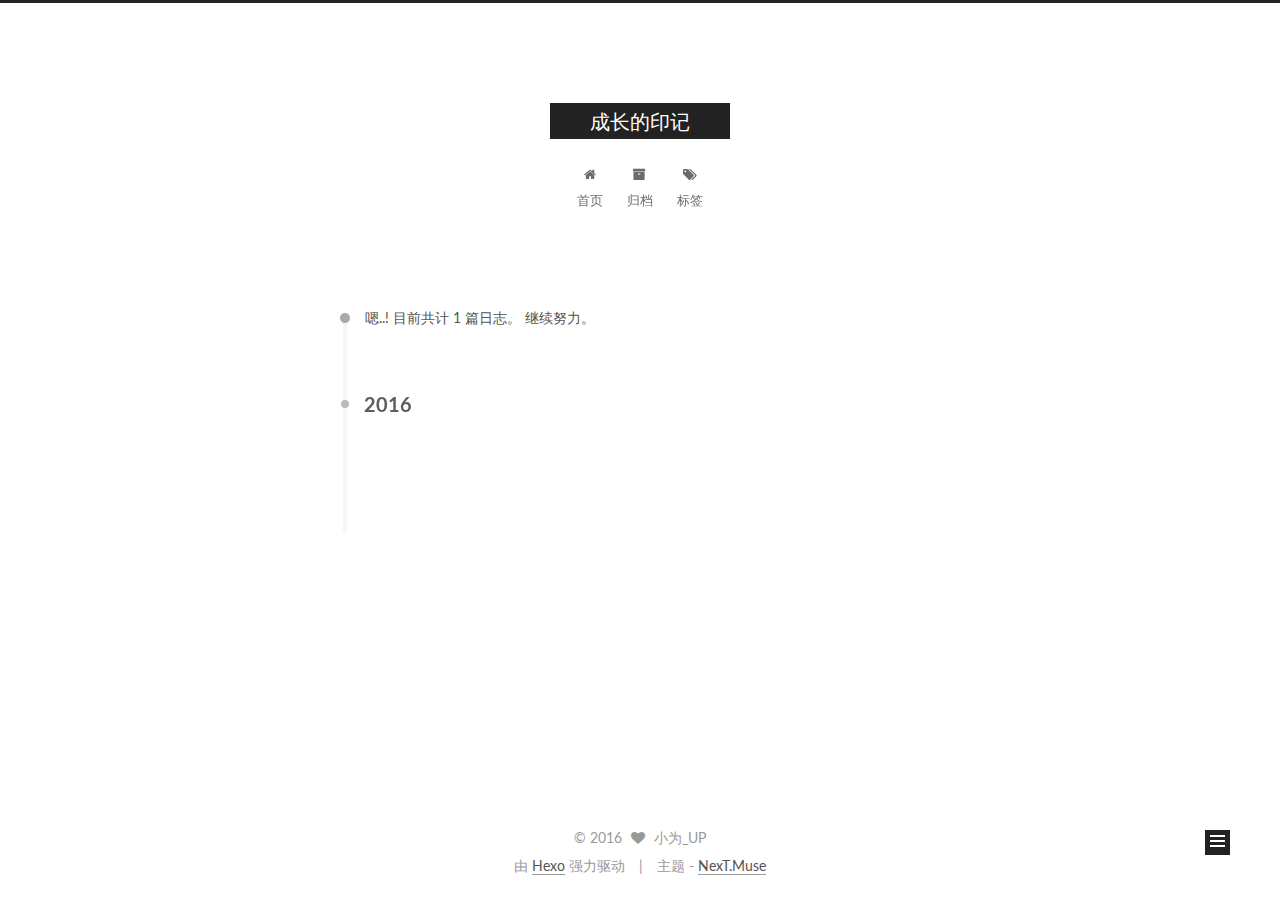
==== commit fb06f3b7: "Site updated: 2016-07-16 11:43:03" ====
--- a/archives/index.html
+++ b/archives/index.html
@@ -84,12 +84,15 @@
 
 
 
+<meta name="description" content="我的征途是星辰大海。">
 <meta property="og:type" content="website">
-<meta property="og:title" content="Hexo">
+<meta property="og:title" content="成长的印记">
 <meta property="og:url" content="http://yoursite.com/archives/index.html">
-<meta property="og:site_name" content="Hexo">
+<meta property="og:site_name" content="成长的印记">
+<meta property="og:description" content="我的征途是星辰大海。">
 <meta name="twitter:card" content="summary">
-<meta name="twitter:title" content="Hexo">
+<meta name="twitter:title" content="成长的印记">
+<meta name="twitter:description" content="我的征途是星辰大海。">
 
 
 
@@ -112,7 +115,7 @@
 
   <link rel="canonical" href="http://yoursite.com/archives/"/>
 
-  <title> 归档 | Hexo </title>
+  <title> 归档 | 成长的印记 </title>
 </head>
 
 <body itemscope itemtype="http://schema.org/WebPage" lang="zh-Hans">
@@ -143,7 +146,7 @@
   <div class="custom-logo-site-title">
     <a href="/"  class="brand" rel="start">
       <span class="logo-line-before"><i></i></span>
-      <span class="site-title">Hexo</span>
+      <span class="site-title">成长的印记</span>
       <span class="logo-line-after"><i></i></span>
     </a>
   </div>
@@ -304,7 +307,7 @@
                src="/uploads/head.png"
                alt="小为_UP" />
           <p class="site-author-name" itemprop="name">小为_UP</p>
-          <p class="site-description motion-element" itemprop="description"></p>
+          <p class="site-description motion-element" itemprop="description">我的征途是星辰大海。</p>
         </div>
         <nav class="site-state motion-element">
           <div class="site-state-item site-state-posts">
--- a/css/main.css
+++ b/css/main.css
@@ -1548,7 +1548,7 @@
   width: 4px;
   height: 4px;
   border-radius: 50%;
-  background: #a7ff38;
+  background: #20ff0f;
 }
 .links-of-blogroll {
   font-size: 13px;
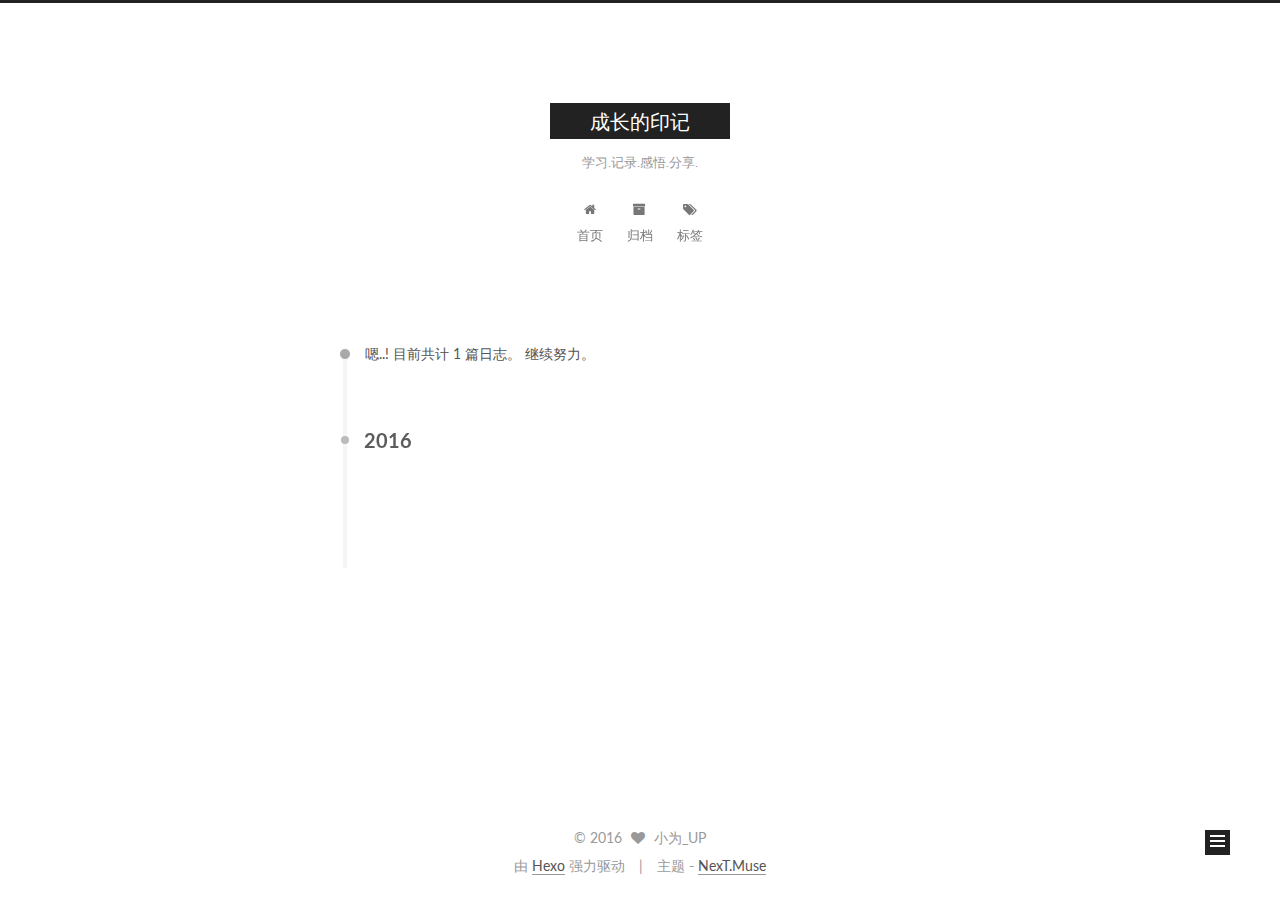
==== commit 17d34fb0: "Site updated: 2016-07-16 11:48:40" ====
--- a/archives/index.html
+++ b/archives/index.html
@@ -150,7 +150,7 @@
       <span class="logo-line-after"><i></i></span>
     </a>
   </div>
-  <p class="site-subtitle"></p>
+  <p class="site-subtitle">学习.记录.感悟.分享.</p>
 </div>
 
 <div class="site-nav-toggle">
--- a/css/main.css
+++ b/css/main.css
@@ -1548,7 +1548,7 @@
   width: 4px;
   height: 4px;
   border-radius: 50%;
-  background: #20ff0f;
+  background: #ff60c3;
 }
 .links-of-blogroll {
   font-size: 13px;
